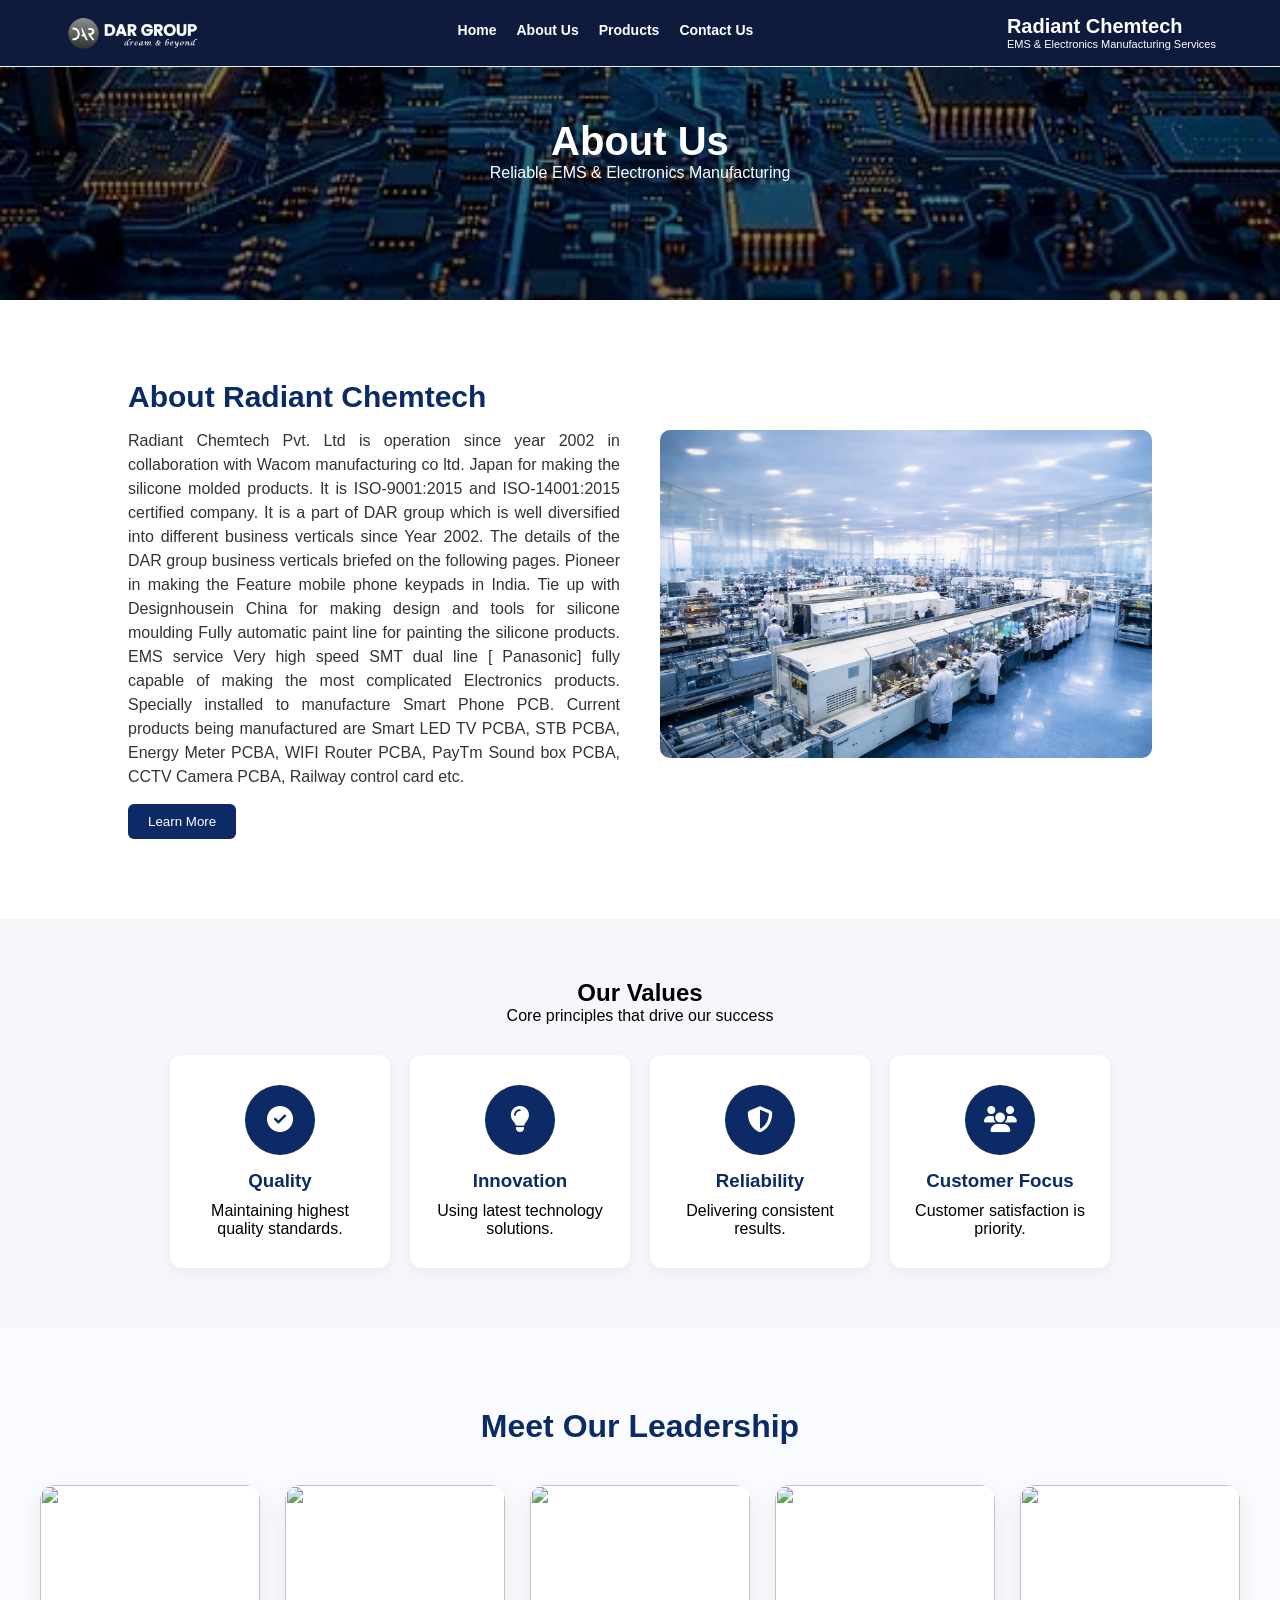
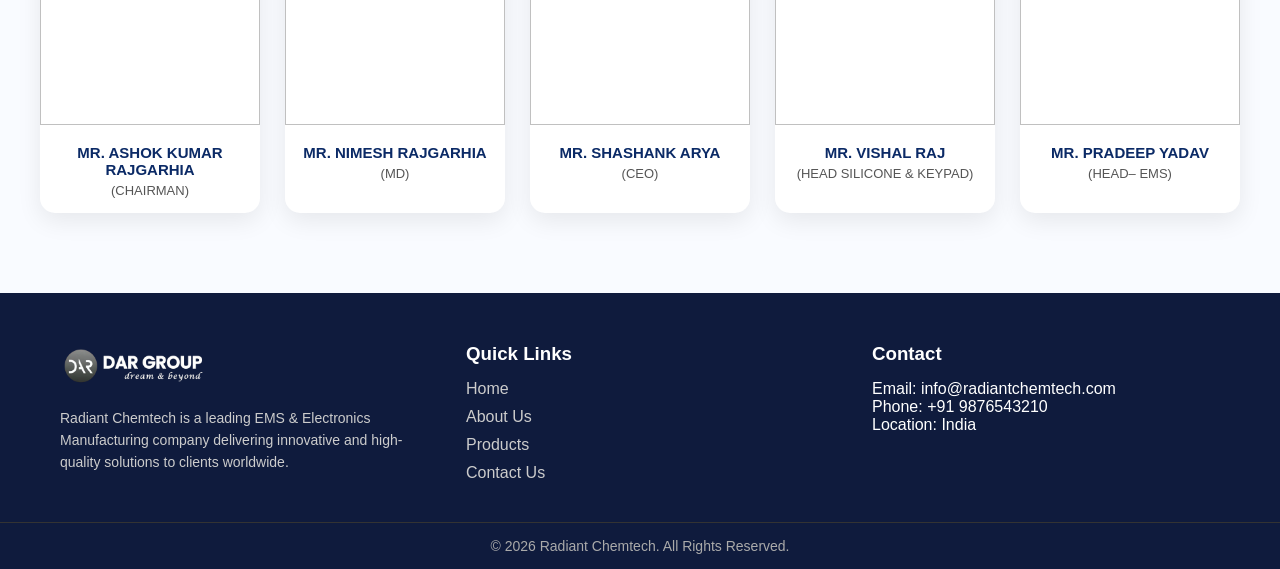
==== pages/about.html @ b99526e4 "five commit" ====
<!DOCTYPE html>
<html lang="en">
<head>
<meta charset="UTF-8">
<meta name="viewport" content="width=device-width, initial-scale=1.0">

<title>About Us | Radiant Chemtech</title>

<link rel="stylesheet" href="/css/style.css">
<link rel="stylesheet" href="https://cdnjs.cloudflare.com/ajax/libs/font-awesome/6.5.0/css/all.min.css">
</head>

<body>


  <header class="rc-header">
  <div class="rc-container">

    <!-- LOGO -->
    <div class="rc-header-logo">
      <img src="/images/logo.webp" alt="">
    </div>

    <!-- HAMBURGER -->
    <div class="rc-menu-toggle" id="menu-toggle">
      ☰
    </div>

    <!-- NAV -->
    <nav class="rc-header-nav" id="nav-menu">
      <a href="/index.html">Home</a>
      <a href="/pages/about.html">About Us</a>
      <a href="/pages/product.html">Products</a>
      <a href="/pages/contact.html">Contact Us</a>
    </nav>

    <!-- BRAND -->
    <div class="rc-header-brand">
      <h2>Radiant Chemtech</h2>
      <p>EMS & Electronics Manufacturing Services</p>
    </div>

  </div>
</header>



<!-- ===== HERO ===== -->
<section class="ra-hero">
  <img src="/images/about-hero.webp" class="ra-bg" alt="">
  <div class="ra-overlay"></div>

  <div class="ra-hero-content">
    <h1>About Us</h1>
    <p>Reliable EMS & Electronics Manufacturing</p>
  </div>
</section>

<!-- ===== ABOUT ===== -->
<section class="ra-about">
  <div class="ra-container">

    <div class="ra-left">
      <h2>About Radiant Chemtech</h2>
      <p>
        Radiant Chemtech Pvt. Ltd is operation since year 2002 in collaboration with Wacom manufacturing co ltd. 
Japan for making the silicone molded products. It is ISO-9001:2015 and ISO-14001:2015 certified company. 
It is a part of DAR group which is well diversified into different business verticals since Year 2002. The details of 
the DAR group business verticals briefed on the following pages. 
Pioneer in making the Feature mobile phone keypads in India. 
Tie up  with  Designhousein China for making design and tools for silicone moulding 
Fully automatic paint line for painting the silicone products. 
EMS service Very high speed SMT dual line [ Panasonic] fully capable of making the most complicated Electronics 
products. 
Specially installed to manufacture Smart Phone PCB. 
Current products being manufactured are Smart LED TV PCBA, STB PCBA, Energy Meter PCBA, WIFI Router 
PCBA, PayTm Sound box PCBA, CCTV Camera PCBA, Railway control card etc.
      </p>
      <button>Learn More</button>
    </div>

    <div class="ra-right">
      <img src="/images/about-abt.webp" alt="">
    </div>

  </div>
</section>

<!-- ===== VALUES ===== -->
<section class="ra-values">
  <h2>Our Values</h2>
  <p>Core principles that drive our success</p>

  <div class="ra-values-grid">

    <div class="ra-value-card">
      <div class="ra-icon"><i class="fas fa-check-circle"></i></div>
      <h3>Quality</h3>
      <p>Maintaining highest quality standards.</p>
    </div>

    <div class="ra-value-card">
      <div class="ra-icon"><i class="fas fa-lightbulb"></i></div>
      <h3>Innovation</h3>
      <p>Using latest technology solutions.</p>
    </div>

    <div class="ra-value-card">
      <div class="ra-icon"><i class="fas fa-shield-alt"></i></div>
      <h3>Reliability</h3>
      <p>Delivering consistent results.</p>
    </div>

    <div class="ra-value-card">
      <div class="ra-icon"><i class="fas fa-users"></i></div>
      <h3>Customer Focus</h3>
      <p>Customer satisfaction is priority.</p>
    </div>

  </div>
</section>

<!-- ===== TEAM ===== -->
<section class="ra-team">
  <h2>Meet Our Leadership</h2>

  <div class="ra-team-grid">

    <div class="ra-team-card">
      <img src="images/team1.webp">
      <h3>MR. ASHOK KUMAR RAJGARHIA</h3>
      <p>(CHAIRMAN)</p>
    </div>

    <div class="ra-team-card">
      <img src="images/team2.webp">
      <h3>MR. NIMESH RAJGARHIA</h3>
      <p>(MD)</p>
    </div>

    <div class="ra-team-card">
      <img src="images/team3.webp">
      <h3>MR. SHASHANK ARYA</h3>
      <p>(CEO)</p>
    </div>
    
    <div class="ra-team-card">
      <img src="images/team3.webp">
      <h3>MR. VISHAL RAJ</h3>
      <p>(HEAD SILICONE & KEYPAD)</p>
    </div>

    <div class="ra-team-card">
      <img src="images/team3.webp">
      <h3>MR. PRADEEP YADAV</h3>
      <p>(HEAD– EMS)</p>
    </div>

  </div>
</section>


<footer class="footer">
  <div class="footer-container">
    
    <!-- Left Section -->
    <div class="footer-col">
      <img src="/images/logo.webp" alt="Logo" class="footer-logo">
      <p class="footer-about">
        Radiant Chemtech is a leading EMS & Electronics Manufacturing 
        company delivering innovative and high-quality solutions 
        to clients worldwide.
      </p>
    </div>

    <!-- Middle Section -->
    <div class="footer-col">
      <h3>Quick Links</h3>
     <ul>
        <li><a href="/index.html">Home</a></li>
        <li><a href="/pages/about.html">About Us</a></li>
        <li><a href="/pages/product.html">Products</a></li>
        <li><a href="/pages/contact.html">Contact Us</a></li>
      </ul>
    </div>

    <!-- Right Section -->
    <div class="footer-col">
      <h3>Contact</h3>
      <p>Email: info@radiantchemtech.com</p>
      <p>Phone: +91 9876543210</p>
      <p>Location: India</p>
    </div>

  </div>

  <!-- Bottom Bar -->
  <div class="footer-bottom">
    <p>© 2026 Radiant Chemtech. All Rights Reserved.</p>
  </div>
</footer>


<script src="/js/script.js" defer></script>


</body>
</html>
---- css/style.css ----
*{margin:0;padding:0;box-sizing:border-box;font-family:Arial}



/* CONTAINER */
.rc-container{
  width:90%;
  margin:auto;
  display:flex;
  align-items:center;
  justify-content:space-between;
  position:relative; /* important */
}

/* HEADER */
.rc-header{
  background:#0f1b3d;
  padding:12px 0;
  border-bottom:1px solid #eee;
  position:fixed;
  top:0;
  left:0;
  width:100%;
  z-index:999;
}

/* LOGO */
.rc-header-logo{
  display:flex;
  align-items:center;
  gap:10px;
}

.rc-header-logo img{
  width:140px;
}

/* NAV */
.rc-header-nav{
  display:flex;
  align-items:center;
}

.rc-header-nav a{
  margin:0 10px;
  text-decoration:none;
  color:white;
  font-weight:600;
  font-size:14px;
  position:relative;
  padding-bottom:5px;
}

/* underline effect */
.rc-header-nav a::after{
  content:"";
  position:absolute;
  left:0;
  bottom:0;
  width:0%;
  height:2px;
  background:#fff;
  transition:0.4s ease;
}

.rc-header-nav a:hover::after{
  width:100%;
}

/* BRAND */
.rc-header-brand h2{
  color:white;
  font-size:20px;
}

.rc-header-brand p{
  font-size:11px;
  color:white;
}


/* HAMBURGER DEFAULT (DESKTOP HIDE) */
.rc-menu-toggle{
  display:none;
  font-size:26px;
  color:#fff;
  cursor:pointer;
}









/* HERO */
.rc-hero{
  height:420px;
  position:relative;
  overflow:hidden;
}

/* BG IMAGE */
.rc-hero-bg{
  position:absolute;
  width:100%;
  height:100%;
  object-fit:cover;
  top:0;
  left:0;
  z-index:1;
}

/* OVERLAY */
.rc-hero-overlay{
  position:relative;
  z-index:2;
  height:100%;
  display:flex;
  align-items:center;
  justify-content:space-between;
  padding:40px;
  color:#fff;
}

/* LEFT */
.rc-hero-left{max-width:50%}



.rc-hero-companies span{
  display:inline-block;
  background:#fff;
  color:#000;
  padding:8px 14px;
  margin:5px;
  border-radius:4px;
  font-size:13px;
}

/* RIGHT */
.rc-hero-right{
  position:relative;
}




















/* ===== DAR GROUP SECTION (PREMIUM) ===== */
.rc-dargroup{
  padding:90px 0;
  background:linear-gradient(135deg,#eef2f7,#ffffff);
}

/* WRAP */
.rc-dargroup-wrap{
  width:90%;
  margin:auto;
  text-align:center;
}

/* TITLE */
.rc-dargroup-title{
  font-size:34px;
  color:#0b2a66;
  margin-bottom:50px;
  font-weight:700;
}

/* CARDS ROW */
.rc-dargroup-cards{
  display:flex;
  justify-content:center;
  align-items:center;
  gap:25px;
  flex-wrap:nowrap;
}

/* CARD */
.rc-dargroup-card{
  width:220px;
  height:150px;

  display:flex;
  flex-direction:column;
  align-items:center;
  justify-content:center;

  background:#fff;
  border-radius:18px;
  box-shadow:0 10px 30px rgba(0,0,0,0.08);

  padding:18px;
  text-align:center;

  transition:all 0.4s ease;
  cursor:pointer;
  position:relative;
  overflow:hidden;
}

/* GLOW BORDER */
.rc-dargroup-card::before{
  content:"";
  position:absolute;
  inset:0;
  border-radius:18px;
  padding:2px;
  background:linear-gradient(45deg,#0b2a66,#4facfe);
  -webkit-mask:linear-gradient(#fff 0 0) content-box, linear-gradient(#fff 0 0);
  -webkit-mask-composite:xor;
  mask-composite:exclude;
  opacity:0;
  transition:0.4s;
}

/* TITLE */
.rc-dargroup-card h3{
  font-size:16px;
  margin-bottom:8px;
  color:#0b2a66;
  transition:0.3s;
}

/* TEXT (hidden) */
.rc-dargroup-card p{
  font-size:13px;
  opacity:0;
  max-height:0;
  overflow:hidden;
  transition:all 0.3s ease;
  color:#fff;
}

/* HOVER */
.rc-dargroup-card:hover{
  transform:translateY(-12px) scale(1.04);
  box-shadow:0 20px 45px rgba(0,0,0,0.2);
  background:#0b2a66;
  color:#fff;
}

/* SHOW TEXT */
.rc-dargroup-card:hover p{
  opacity:1;
  max-height:100px;
}

/* TITLE MOVE */
.rc-dargroup-card:hover h3{
  transform:translateY(-5px);
  color:#fff;
}

/* BORDER ACTIVE */
.rc-dargroup-card:hover::before{
  opacity:1;
}

/* ENTRY ANIMATION */
.rc-dargroup-card{
  opacity:0;
  transform:translateY(40px);
  animation:fadeUp 0.8s ease forwards;
}

/* STAGGER */
.rc-dargroup-card:nth-child(1){animation-delay:0.1s;}
.rc-dargroup-card:nth-child(2){animation-delay:0.2s;}
.rc-dargroup-card:nth-child(3){animation-delay:0.3s;}
.rc-dargroup-card:nth-child(4){animation-delay:0.4s;}
.rc-dargroup-card:nth-child(5){animation-delay:0.5s;}

/* KEYFRAME */
@keyframes fadeUp{
  to{
    opacity:1;
    transform:translateY(0);
  }
}














/* ===== ABOUT SECTION ===== */
.rc-about{
  padding:80px 0;
  background:#ffffff;
}

/* WRAP */
.rc-about-wrap{
  width:90%;
  margin:auto;
  display:flex;
  align-items:center;
  justify-content:space-between;
  gap:40px;
}

/* LEFT */
.rc-about-left{
  width:50%;
}

.rc-about-left h2{
  font-size:32px;
  color:#0b2a66;
  margin-bottom:20px;
}

.rc-about-left p{
  font-size:15px;
  color:#555;
  margin-bottom:12px;
  line-height:1.6;
}

/* RIGHT */
.rc-about-right{
  width:50%;
}

.rc-about-right img{
  width:100%;
  border-radius:12px;
  height: 350px;
  box-shadow:0 10px 25px rgba(0,0,0,0.15);
}





/* ===== FACILITY SECTION ===== */
.rc-facility{
  padding:90px 0;
  background:#f9fbff;
}

/* WRAP */
.rc-facility-wrap{
  width:90%;
  margin:auto;
  display:flex;
  align-items:center;
  justify-content:space-between;
  gap:50px;
}

/* LEFT */
.rc-facility-left{
  width:50%;
  animation:rcFadeLeft 1s ease;
}

.rc-facility-left h2{
  font-size:34px;
  color:#0b2a66;
  margin-bottom:20px;
}

.rc-facility-left p{
  font-size:15px;
  color:#555;
  margin-bottom:15px;
  line-height:1.6;
}

/* BUTTON */
.rc-facility-btn{
  padding:12px 25px;
  border:none;
  background:#0b2a66;
  color:#fff;
  border-radius:6px;
  cursor:pointer;
  transition:0.3s;
}

.rc-facility-btn:hover{
  background:#061a40;
  transform:translateY(-2px);
}

/* RIGHT IMAGE */
.rc-facility-right{
  width:50%;
  overflow:hidden;
  border-radius:14px;
}

.rc-facility-right img{
  width:100%;
  display:block;
  border-radius:14px;
  transition:0.5s ease;
}

/* IMAGE HOVER ZOOM */
.rc-facility-right:hover img{
  transform:scale(1.08);
}

/* ANIMATIONS */
@keyframes rcFadeLeft{
  from{
    opacity:0;
    transform:translateX(-50px);
  }
  to{
    opacity:1;
    transform:translateX(0);
  }
}


















/* ===== EMS SECTION ===== */
/* ===== EMS SECTION PREMIUM ===== */
.rc-ems{
  padding:100px 0;
  background:linear-gradient(135deg, #0b2a66, #4facfe); /* 🔥 gradient bg */
  position:relative;
  overflow:hidden;
}

/* WRAP */
.rc-ems-wrap{
  width:85%;
  margin:auto;
  text-align:center;
}

/* TITLE */
.rc-ems-title-box h2{
  font-size:36px;
  color:#fff;
  margin-bottom:50px;
  font-weight:700;
  letter-spacing:1px;
}

/* GRID */
.rc-ems-grid{
  display:grid;
  grid-template-columns:repeat(3,1fr);
  gap:25px;
}

/* CARD */
.rc-ems-card{
  background:rgba(255,255,255,0.12);  /* glass effect */
  backdrop-filter:blur(10px);
  padding:25px;
  border-radius:15px;
  color:#fff;
  font-size:15px;
  line-height:1.6;
  box-shadow:0 8px 25px rgba(0,0,0,0.15);

  transition:all 0.4s ease;
  cursor:pointer;
  position:relative;
  overflow:hidden;
}

/* BORDER GLOW */
.rc-ems-card::before{
  content:"";
  position:absolute;
  inset:0;
  border-radius:15px;
  padding:2px;
  background:linear-gradient(45deg,#fff,#4facfe);
  -webkit-mask:linear-gradient(#fff 0 0) content-box, linear-gradient(#fff 0 0);
  -webkit-mask-composite:xor;
  mask-composite:exclude;
  opacity:0;
  transition:0.4s;
}

/* HOVER EFFECT */
.rc-ems-card:hover{
  transform:translateY(-10px) scale(1.03);
  background:rgba(255,255,255,0.2);
}

.rc-ems-card:hover::before{
  opacity:1;
}

/* TEXT */
.rc-ems-card p{
  margin:0;
}

/* ANIMATION (fade up) */
.rc-ems-card{
  opacity:0;
  transform:translateY(40px);
  animation:fadeUp 0.8s ease forwards;
}

/* STAGGER EFFECT */
.rc-ems-card:nth-child(1){animation-delay:0.1s;}
.rc-ems-card:nth-child(2){animation-delay:0.2s;}
.rc-ems-card:nth-child(3){animation-delay:0.3s;}
.rc-ems-card:nth-child(4){animation-delay:0.4s;}
.rc-ems-card:nth-child(5){animation-delay:0.5s;}
.rc-ems-card:nth-child(6){animation-delay:0.6s;}

/* KEYFRAME */
@keyframes fadeUp{
  to{
    opacity:1;
    transform:translateY(0);
  }
}



















/* ===== TEST GALLERY ===== */
.rc-test-gallery{
  padding:100px 0;
  background:#f5f7fb; /* 👈 simple professional bg */
}

/* WRAP */
.rc-test-gallery-wrap{
  width:85%;
  margin:auto;
  text-align:center;
}

/* TITLE */
.rc-test-gallery-title{
  font-size:34px;
  color:#0b2a66;
  margin-bottom:50px;
  font-weight:700;
}

/* GRID */
.rc-test-gallery-grid{
  display:grid;
  grid-template-columns:repeat(4,1fr);
  gap:25px;
}

/* CARD */
.rc-test-card{
  background:#fff;
  border-radius:12px;
  overflow:hidden;
  box-shadow:0 8px 25px rgba(0,0,0,0.08);
  transition:all 0.4s ease;
  cursor:pointer;
  position:relative;
}

/* IMAGE */
.rc-test-card img{
  width:100%;
  height:220px;
  object-fit:cover;
  transition:0.4s;
}

/* INFO BOX */
.rc-test-info{
  padding:15px;
  background:#fff;
  text-align:center;
}

/* TEXT */
.rc-test-info h3{
  font-size:16px;
  color:#0b2a66;
  margin:0;
}

/* HOVER EFFECT */
.rc-test-card:hover{
  transform:translateY(-10px);
  box-shadow:0 18px 40px rgba(0,0,0,0.15);
}

/* IMAGE ZOOM */
.rc-test-card:hover img{
  transform:scale(1.08);
}

/* ENTRY ANIMATION */
.rc-test-card{
  opacity:0;
  transform:translateY(40px);
  animation:fadeUp 0.7s ease forwards;
}

/* STAGGER */
.rc-test-card:nth-child(1){animation-delay:0.1s;}
.rc-test-card:nth-child(2){animation-delay:0.2s;}
.rc-test-card:nth-child(3){animation-delay:0.3s;}
.rc-test-card:nth-child(4){animation-delay:0.4s;}

/* KEYFRAME */
@keyframes fadeUp{
  to{
    opacity:1;
    transform:translateY(0);
  }
}





















/* ===============================contact page ============================== */
.rc-contact-page{
  position:relative;
  padding:70px 0;   /* 🔻 kam kiya */
  overflow:hidden;
}

/* BG IMAGE */
.rc-bg-img{
  position:absolute;
  top:0;
  left:0;
  width:100%;
  height:100%;
  object-fit:cover;
  z-index:-2;
}

/* ===== CONTAINER ===== */
.rc-contact-container{
  width:75%;              /* 🔥 main fix */
  margin:auto;
}

/* ===== HEADING ===== */
.rc-contact-heading{
  text-align:center;
  font-size:30px;         /* 🔻 chhota */
  margin-bottom:35px;
  color:#0b2a66;
  font-weight:600;
}

/* ===== FLEX ===== */
.rc-contact-flex{
  display:flex;
  gap:25px;               /* 🔻 gap kam */
  align-items:flex-start;
}

/* ===== FORM ===== */
.rc-contact-form{
  width:45%;
  background:#fff;
  padding:22px;           /* 🔻 kam */
  border-radius:10px;
  box-shadow:0 8px 20px rgba(0,0,0,0.08);
}

.rc-contact-form input,
.rc-contact-form textarea{
  width:100%;
  padding:10px;           /* 🔻 kam */
  margin-bottom:12px;
  border:none;
  background:#f1f3f7;
  border-radius:6px;
  font-size:14px;
  outline:none;
}

/* TEXTAREA FIX */
.rc-contact-form textarea{
  height:90px;
  resize:none;
}

/* BUTTON */
.rc-contact-form button{
  width:100%;
  padding:12px;
  background:#0b2a66;
  color:#fff;
  border:none;
  border-radius:6px;
  cursor:pointer;
  transition:0.3s;
}

.rc-contact-form button:hover{
  background:#091f4a;
}

/* ===== RIGHT SIDE ===== */
.rc-contact-info{
  width:55%;
}

/* BOX */
.rc-box{
  background:#fff;
  padding:15px;           /* 🔻 compact */
  border-radius:8px;
  margin-bottom:15px;
  box-shadow:0 6px 15px rgba(0,0,0,0.06);
}

.rc-box h4{
  font-size:15px;
  margin-bottom:4px;
}

.rc-box p{
  font-size:14px;
}

/* HIGHLIGHT */
.rc-box.highlight{
  background:#0b2a66;
  color:#fff;
}

/* ===== MAP ===== */
.rc-map iframe{
  width:100%;
  height:220px;           /* 🔻 chhota */
  border-radius:8px;
}


.rc-contact-flex{
  display:flex;
  gap:25px;
  align-items:stretch;   /* 🔥 IMPORTANT */
}

/* Dono equal height */
.rc-contact-form,
.rc-contact-info{
  display:flex;
  flex-direction:column;
}

/* Right side full stretch */
.rc-contact-info{
  justify-content:space-between;
}

/* Map ko neeche fix karne ke liye */
.rc-map{
  margin-top:auto;
}






/* =================================footer section  ============================= */

.footer {
  background-color: #0f1b3d;
  color: #fff;
  padding-top: 50px;
  font-family: Arial, sans-serif;
}

.footer-container {
  display: flex;
  justify-content: space-between;
  flex-wrap: wrap;
  padding: 0 60px;
}

.footer-col {
  width: 30%;
  min-width: 250px;
  margin-bottom: 30px;
}

.footer-logo {
  width: 150px;
  margin-bottom: 15px;
}

.footer-about {
  font-size: 14px;
  line-height: 1.6;
  color: #ccc;
}

.footer-col h3 {
  margin-bottom: 15px;
}

.footer-col ul {
  list-style: none;
  padding: 0;
}

.footer-col ul li {
  margin-bottom: 10px;
}

.footer-col ul li a {
  text-decoration: none;
  color: #ccc;
  transition: 0.3s;
}

.footer-col ul li a:hover {
  color: #fff;
}

.footer-bottom {
  text-align: center;
  border-top: 1px solid #333;
  padding: 15px;
  font-size: 14px;
  color: #aaa;
}


























/* PAGE */
.rp-page{
  position:relative;
  padding:100px 0;
  overflow:hidden;
}

/* BG IMAGE */
.rp-bg{
  position:absolute;
  width:100%;
  height:100%;
  object-fit:cover;
  top:0;
  left:0;
  z-index:-2;
}

/* OVERLAY */
.rp-overlay{
  position:absolute;
  width:100%;
  height:100%;
  z-index:-1;
}

/* CONTAINER */
.rp-container{
  width:80%;
  margin:auto;
  text-align:center;
}

/* HEADING */
.rp-heading{
  font-size:34px;
  color:#0b2a66;
  margin-bottom:10px;
}

.rp-sub{
  color:#555;
  margin-bottom:40px;
}

/* GRID (3 CARDS FIX) */
.rp-grid{
  display:flex;
  justify-content:space-between;
  gap:25px;
}

/* CARD */
.rp-card{
  width:32%;
  background:#fff;
  padding:18px;
  border-radius:14px;
  box-shadow:0 10px 25px rgba(0,0,0,0.08);
  transition:0.3s;
}

.rp-card:hover{
  transform:translateY(-10px);
}

/* IMAGE */
.rp-card img{
  width:100%;
  height:180px;
  object-fit:cover;
  border-radius:10px;
}

/* TEXT */
.rp-card h3{
  margin:12px 0 6px;
  color:#0b2a66;
  font-size:18px;
}

.rp-card p{
  font-size:14px;
  color:#666;
  margin-bottom:15px;
}

/* BUTTON */
.rp-card button{
  background:#0b2a66;
  color:#fff;
  border:none;
  padding:10px 18px;
  border-radius:6px;
  cursor:pointer;
}

.rp-card button:hover{
  background:#091f4a;
}



















/* HERO */
.ra-hero{
  position:relative;
  height:300px;
}

.ra-bg{
  width:100%;
  height:100%;
  object-fit:cover;
  position:absolute;
}

.ra-overlay{
  position:absolute;
  width:100%;
  height:100%;
  background:rgba(0,0,0,0.5);
}

.ra-hero-content{
  position:relative;
  color:#fff;
  text-align:center;
  top:50%;
  transform:translateY(-50%);
}

.ra-hero-content h1{
  font-size:40px;
}

/* ABOUT */
.ra-about{
  padding:80px 0;
}

.ra-container{
  width:80%;
  margin:auto;
  display:flex;
  gap:40px;
}

.ra-left{
  width:50%;
}

.ra-left p{
  font-size:16px;
  line-height:1.5;   /* 👈 main fix */
  color:#333;
  margin-bottom:15px;
  text-align:justify; /* optional (clean alignment) */
}

/* Heading spacing */
.ra-left h2{
  color:#0b2a66;
  margin-bottom:15px;
  font-size:30px;
}

.ra-left ul{
  margin:20px 0;
}

.ra-left button{
  background:#0b2a66;
  color:#fff;
  padding:10px 20px;
  border:none;
  border-radius:6px;
}

.ra-right{
  width:50%;
}

.ra-right img{
  width:100%;
  border-radius:10px;
  margin-top: 50px;
}

/* VALUES */
.ra-values{
  text-align:center;
  padding:60px 0;
  background:#f5f7fb;
}

.ra-values-grid{
  display:flex;
  justify-content:center;
  gap:20px;
  margin-top:30px;
  flex-wrap:wrap;
}

.ra-value-card{
  background:#fff;
  padding:30px 20px;
  width:220px;
  border-radius:12px;
  box-shadow:0 5px 15px rgba(0,0,0,0.05);
  transition:0.3s;
}

.ra-value-card:hover{
  transform:translateY(-5px);
}

/* ICON STYLE */
.ra-icon{
  width:70px;
  height:70px;
  background:#0b2a66;
  color:#fff;
  display:flex;
  align-items:center;
  justify-content:center;
  border-radius:50%;
  margin:0 auto 15px auto;
  font-size:26px;
}

.ra-value-card h3{
  margin-bottom:10px;
  color:#0b2a66;
}

/* TEAM */
.ra-team{
  text-align:center;
  padding:80px 0;
  background:#f9fbff;
}

.ra-team h2{
  font-size:32px;
  color:#0b2a66;
  margin-bottom:10px;
}

/* GRID - 1 line 5 cards */
.ra-team-grid{
  display:flex;
  justify-content:center;
  gap:25px;
  margin-top:40px;
  flex-wrap:nowrap; /* force 1 line */
}

/* CARD */
.ra-team-card{
  width:220px;
  background:#fff;
  border-radius:15px;
  overflow:hidden;
  box-shadow:0 8px 25px rgba(0,0,0,0.08);
  transition:all 0.4s ease;
  position:relative;
}

/* IMAGE */
.ra-team-card img{
  width:100%;
  height:240px;
  object-fit:cover;
  transition:0.4s;
}

/* TEXT */
.ra-team-card h3{
  font-size:15px;
  margin:15px 10px 5px;
  color:#0b2a66;
}

.ra-team-card p{
  font-size:13px;
  color:#555;
  margin-bottom:15px;
}

/* HOVER EFFECT */
.ra-team-card:hover{
  transform:translateY(-10px) scale(1.03);
  box-shadow:0 15px 40px rgba(0,0,0,0.15);
}

/* IMAGE ZOOM */
.ra-team-card:hover img{
  transform:scale(1.1);
}

/* OPTIONAL GLOW BORDER EFFECT */
.ra-team-card::before{
  content:"";
  position:absolute;
  inset:0;
  border-radius:15px;
  padding:2px;
  background:linear-gradient(45deg,#0b2a66,#4facfe);
  -webkit-mask:linear-gradient(#fff 0 0) content-box, linear-gradient(#fff 0 0);
  -webkit-mask-composite:xor;
  mask-composite:exclude;
  opacity:0;
  transition:0.4s;
}

.ra-team-card:hover::before{
  opacity:1;
}


/* hidden state */
.animate{
  opacity:0;
  transform:translateY(40px);
  transition:all 0.6s ease;
}

/* show on scroll */
.animate.show{
  opacity:1;
  transform:translateY(0);
}























/* ============================= CLIENT SECTION ============================ */
.rc-clients{
  padding:100px 0;
  background:linear-gradient(135deg,#f5f7fb,#e6ecff);
}

/* WRAP */
.rc-clients-wrap{
  width:90%;
  margin:auto;
  text-align:center;
}

/* TITLE */
.rc-clients-title{
  font-size:34px;
  color:#0b2a66;
  margin-bottom:60px;
  font-weight:700;
  display:inline-block;
  padding:15px 40px;
  border:3px solid #0b2a66;
  border-radius:10px;
}

/* GRID */
.rc-clients-grid{
  display:grid;
  grid-template-columns:repeat(5,1fr);
  gap:25px;
}

/* CARD */
.rc-client-card{
  background:#fff;
  padding:25px 15px;
  border-radius:15px;
  box-shadow:0 8px 25px rgba(0,0,0,0.08);
  transition:all 0.4s ease;
  cursor:pointer;
  position:relative;
  overflow:hidden;
}

/* IMAGE */
.rc-client-card img{
  max-width:100%;
  height:50px;
  object-fit:contain;
  margin-bottom:15px;
  transition:0.4s;
}

/* TEXT */
.rc-client-card p{
  font-size:13px;
  color:#555;
}

/* HOVER EFFECT */
.rc-client-card:hover{
  transform:translateY(-10px) scale(1.05);
  box-shadow:0 20px 40px rgba(0,0,0,0.2);
}

/* IMAGE ZOOM */
.rc-client-card:hover img{
  transform:scale(1.1);
}

/* COLOR STRIP EFFECT */
.rc-client-card::before{
  content:"";
  position:absolute;
  bottom:0;
  left:0;
  width:100%;
  height:0%;
  background:linear-gradient(135deg,#0b2a66,#4facfe);
  transition:0.4s;
  z-index:0;
}

.rc-client-card:hover::before{
  height:100%;
  opacity:0.1;
}

/* ENTRY ANIMATION (scroll wale system ke liye) */
.rc-client-card.animate{
  opacity:0;
  transform:translateY(40px);
}

.rc-client-card.animate.show{
  opacity:1;
  transform:translateY(0);
  transition:0.6s ease;
}















/* ============================ mi final ============================ */
.rc-mi-final{
  padding:90px 0;
  background:linear-gradient(135deg,#f8fafc,#eef3ff);
}

/* CONTAINER */
.rc-mi-container{
  width:90%;
  margin:auto;
}

/* HEADING */
.rc-mi-heading{
  text-align:center;
  font-size:36px;
  color:#0b2a66;
  margin-bottom:50px;
  font-weight:700;
}

/* FLEX */
.rc-mi-flex{
  display:flex;
  gap:40px;
  align-items:center;
}

/* LEFT GRID */
.rc-mi-gallery{
  width:55%;
  display:grid;
  grid-template-columns:repeat(3,1fr);
  gap:15px;
}

/* IMAGE */
.rc-mi-gallery img{
  width:100%;
  height:140px;
  object-fit:cover;
  border-radius:12px;
  transition:0.4s ease;
  box-shadow:0 8px 20px rgba(0,0,0,0.08);
}

/* IMAGE HOVER */
.rc-mi-gallery img:hover{
  transform:scale(1.08);
  box-shadow:0 15px 35px rgba(0,0,0,0.2);
}

/* RIGHT TEXT */
.rc-mi-text{
  width:45%;
  background:#fff;
  padding:30px;
  border-radius:15px;
  box-shadow:0 10px 30px rgba(0,0,0,0.1);
}

/* HEADING */
.rc-mi-text h3{
  margin-bottom:15px;
  color:#0b2a66;
  font-size:22px;
}

/* LIST */
.rc-mi-text ul{
  padding-left:20px;
}

.rc-mi-text li{
  margin-bottom:12px;
  line-height:1.6;
  color:#333;
  position:relative;
}

/* BULLET STYLE */
.rc-mi-text li::marker{
  color:#0b2a66;
}














.rc-why{
  padding:100px 0;
  background:#f8f9fc;
}

.rc-why-container{
  width:90%;
  margin:auto;
  display:flex;
  align-items:center;
  justify-content:space-between;
  gap:40px;
}

/* LEFT */
.rc-why-left{
  width:45%;
}

.rc-title{
  font-size:36px;
  color:#0b2a66;
  margin-bottom:20px;
  font-weight:700;
}

.rc-text-list{
  margin-top:15px;
  padding-left:20px;
}

.rc-text-list li{
  font-size:16px;
  color:#333;
  line-height:1.8;        /* spacing */
  margin-bottom:12px;     /* gap between lines */
  position:relative;
}

/* optional nice bullet */
.rc-text-list li::marker{
  color:#0b2a66;
}

/* RIGHT SIDE GRID */
.rc-why-right{
  width:50%;
  display:grid;
  grid-template-columns:repeat(2, 1fr);
  gap:20px;
}

/* IMAGE BOX */
.img-box{
  height:240px;
  border-radius:16px;
  overflow:hidden;
  box-shadow:0 10px 30px rgba(0,0,0,0.15);
  transition:all 0.3s ease;
}

/* IMAGE */
.img-box img{
  width:100%;
  height:100%;
  object-fit:cover;
}

/* HOVER */
.img-box:hover{
  transform:translateY(-8px) scale(1.03);
}

/* CARD STYLE */
.rc-card{
  position:absolute;
  width:260px;      /* thodi width kam */
  height:300px;     /* height badhi */
  border-radius:20px;
  overflow:hidden;
  box-shadow:0 20px 50px rgba(0,0,0,0.15);
  cursor:pointer;
  transition:all 0.5s ease;
}

/* IMAGE */
.rc-card img{
  width:100%;
  height:100%;
  object-fit:cover;
}






















/* ===================== TABLET ===================== */
@media(max-width:992px){

  /* FLEX SECTIONS STACK */
  .rc-container,
  .rc-about-wrap,
  .rc-facility-wrap,
  .rc-why-container,
  .rc-mi-flex,
  .rc-contact-flex,
  .ra-container{
    flex-direction:column;
  }

  /* WIDTH FULL */
  .rc-about-left,
  .rc-about-right,
  .rc-facility-left,
  .rc-facility-right,
  .rc-why-left,
  .rc-why-right,
  .rc-mi-gallery,
  .rc-mi-text,
  .rc-contact-form,
  .rc-contact-info,
  .ra-left,
  .ra-right{
    width:100%;
  }

  /* HERO */
  .rc-hero-overlay{
    flex-direction:column;
    text-align:center;
    gap:20px;
  }

  .rc-hero-left{
    max-width:100%;
  }

  /* GRID ADJUST */
  .rc-ems-grid{
    grid-template-columns:repeat(2,1fr);
  }

  .rc-test-gallery-grid{
    grid-template-columns:repeat(2,1fr);
  }

  .rc-clients-grid{
    grid-template-columns:repeat(3,1fr);
  }

  .rp-grid{
    flex-direction:column;
  }

  .rp-card{
    width:100%;
  }

  .ra-team-grid{
    flex-wrap:wrap;
  }

}


/* ===================== MOBILE ===================== */
@media(max-width:576px){

  /* TEXT SIZE */
  h1{font-size:24px;}
  h2{font-size:22px;}

  /* HERO */
  .rc-hero{
    height:auto;
  }

  .rc-hero-overlay{
    padding:20px;
  }

  /* ALL GRID SINGLE */
  .rc-ems-grid{
    grid-template-columns:1fr;
  }

  .rc-test-gallery-grid{
    grid-template-columns:1fr;
  }

  .rc-clients-grid{
    grid-template-columns:repeat(2,1fr);
  }

  /* WHY SECTION */
  .rc-why-right{
    grid-template-columns:1fr;
  }

  /* DAR GROUP */
  .rc-dargroup-cards{
    flex-wrap:wrap;
  }

  /* CONTACT */
  .rc-contact-container{
    width:90%;
  }

  .rc-contact-flex{
    flex-direction:column;
  }

  .rc-contact-form,
  .rc-contact-info{
    width:100%;
  }

  /* FOOTER */
  .footer-container{
    flex-direction:column;
    padding:20px;
  }

  .footer-col{
    width:100%;
  }

  /* TEAM */
  .ra-team-grid{
    flex-direction:column;
    align-items:center;
  }

}






@media(max-width:768px){

  /* container ko row me hi rakho */
  .rc-container{
    flex-direction:row;
    align-items:center;
    justify-content:space-between;
  }

  /* logo left */
  .rc-header-logo{
    flex:1;
  }

  /* hamburger right */
  .rc-menu-toggle{
    display:block;
    position:static; /* ❗ important (absolute hata diya) */
    font-size:26px;
    color:#fff;
    cursor:pointer;
  }

  /* nav niche rahe */
  .rc-header-nav{
    position:absolute;
    top:60px;
    left:0;
    width:100%;
    background:#0f1b3d;

    flex-direction:column;
    align-items:center;

    max-height:0;
    overflow:hidden;
    transition:0.4s;
  }

  .rc-header-nav.active{
    max-height:300px;
    padding:15px 0;
  }

  /* brand hide */
  .rc-header-brand{
    display:none;
  }

}
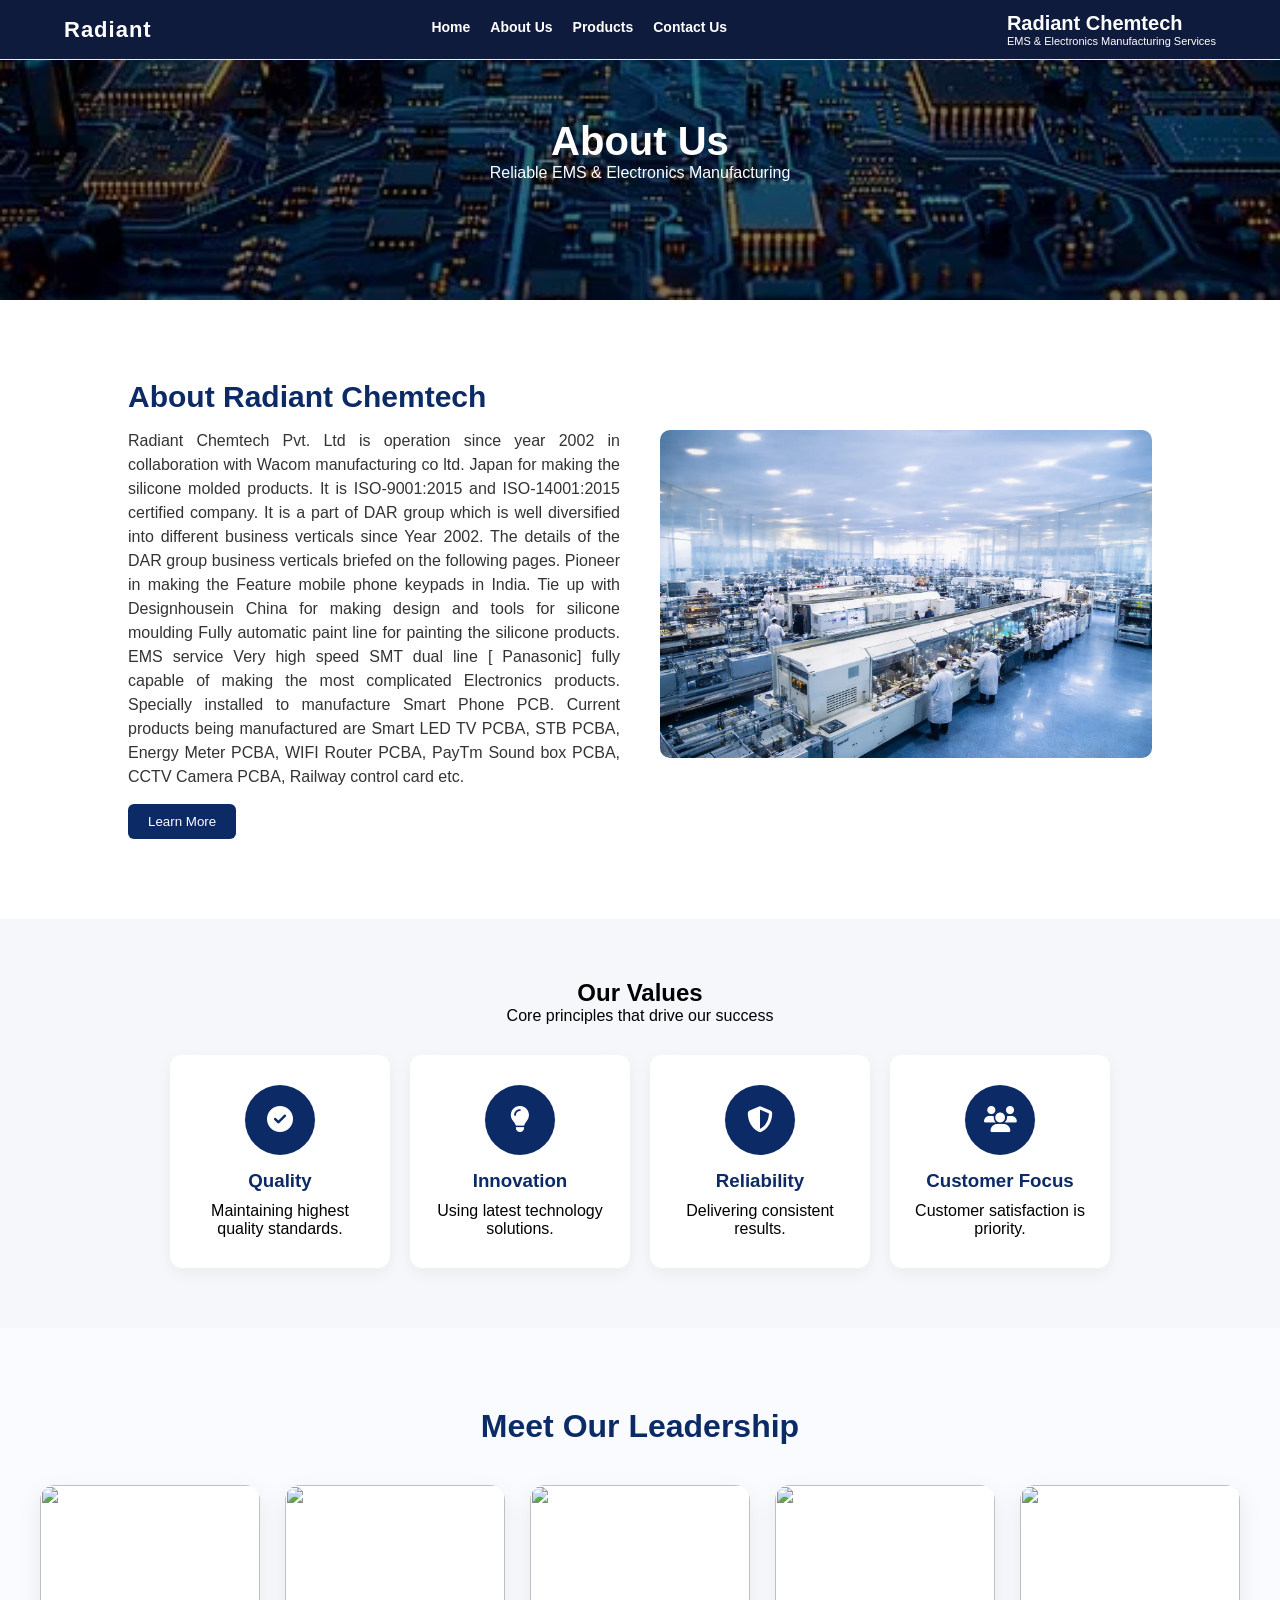
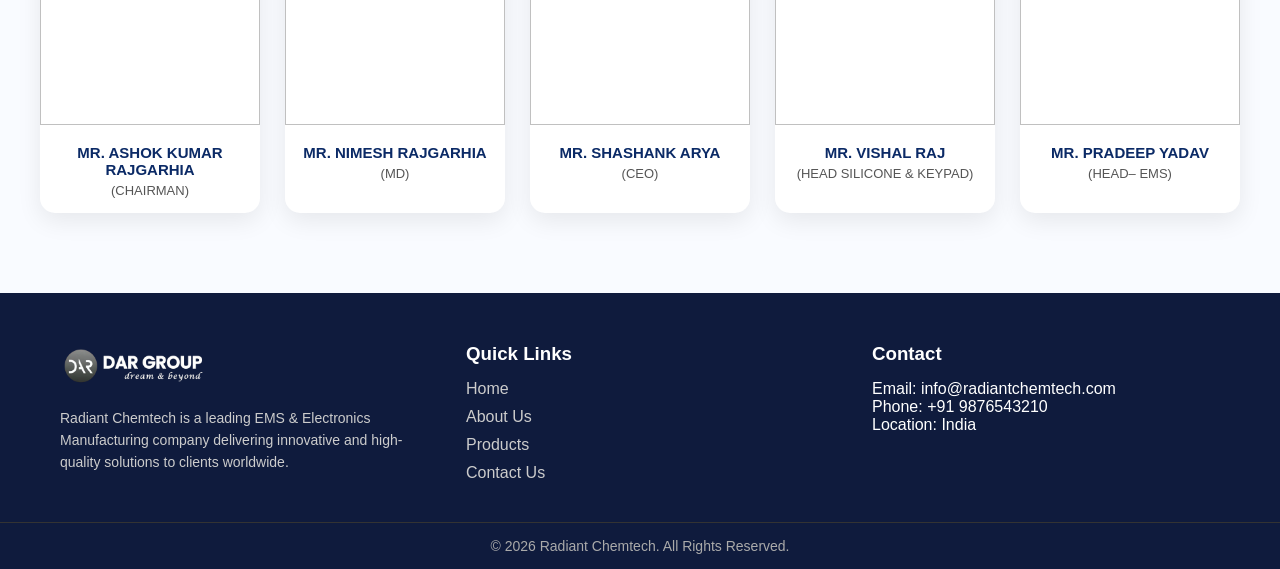
==== commit 5c7ac725: "updated logo to Radiant text" ====
--- a/pages/about.html
+++ b/pages/about.html
@@ -18,8 +18,8 @@
 
     <!-- LOGO -->
     <div class="rc-header-logo">
-      <img src="/images/logo.webp" alt="">
-    </div>
+  Radiant
+</div>
 
     <!-- HAMBURGER -->
     <div class="rc-menu-toggle" id="menu-toggle">
--- a/css/style.css
+++ b/css/style.css
@@ -24,15 +24,12 @@
   z-index:999;
 }
 
-/* LOGO */
+/* LOGO TEXT STYLE */
 .rc-header-logo{
-  display:flex;
-  align-items:center;
-  gap:10px;
-}
-
-.rc-header-logo img{
-  width:140px;
+  font-size:22px;
+  font-weight:700;
+  color:#fff;
+  letter-spacing:1px;
 }
 
 /* NAV */
@@ -331,18 +328,56 @@
   width:50%;
 }
 
-.rc-about-left h2{
-  font-size:32px;
+/* HEADING BOX */
+.rc-about-heading{
+  margin-bottom:25px;
+}
+
+/* TAG */
+.rc-tag{
+  display:inline-block;
+  font-size:13px;
   color:#0b2a66;
-  margin-bottom:20px;
-}
-
-.rc-about-left p{
+  background:#e6ecff;
+  padding:6px 14px;
+  border-radius:20px;
+  margin-bottom:10px;
+}
+
+/* MAIN TITLE */
+.rc-about-heading h2{
+  font-size:34px;
+  color:#0b2a66;
+  font-weight:700;
+  margin-bottom:10px;
+}
+
+/* LINE */
+.rc-line{
+  width:70px;
+  height:4px;
+  background:linear-gradient(90deg,#0b2a66,#4facfe);
+  margin:10px 0;
+  border-radius:5px;
+}
+
+/* SUBTEXT */
+.rc-sub{
   font-size:15px;
   color:#555;
-  margin-bottom:12px;
-  line-height:1.6;
-}
+  margin-bottom:15px;
+}
+
+/* PARAGRAPH */
+.rc-about-text{
+  font-size:15px;
+  color:#555;
+  line-height:1.8;
+}
+
+
+
+
 
 /* RIGHT */
 .rc-about-right{
@@ -1772,51 +1807,104 @@
 
 @media(max-width:768px){
 
-  /* container ko row me hi rakho */
+
+
+ /* HERO HEIGHT INCREASE */
+  .rc-hero{
+    height:300px;   /* 👈 pehle 420 tha → ab bada */
+  }
+
+  /* TEXT SIZE */
+  .rc-hero-overlay h1{
+    font-size:32px;
+    line-height:1.2;
+    margin-top: 50px;
+  }
+
+
+
+
+
+
+
+
+
+
+
+
+
+
+
+
+
+  /* container */
   .rc-container{
     flex-direction:row;
+    justify-content:space-between;
     align-items:center;
-    justify-content:space-between;
-  }
-
-  /* logo left */
-  .rc-header-logo{
-    flex:1;
-  }
-
-  /* hamburger right */
+  }
+
+  /* hamburger */
   .rc-menu-toggle{
     display:block;
-    position:static; /* ❗ important (absolute hata diya) */
     font-size:26px;
     color:#fff;
     cursor:pointer;
   }
 
-  /* nav niche rahe */
-  .rc-header-nav{
-    position:absolute;
-    top:60px;
-    left:0;
-    width:100%;
-    background:#0f1b3d;
-
-    flex-direction:column;
-    align-items:center;
-
-    max-height:0;
-    overflow:hidden;
-    transition:0.4s;
-  }
-
-  .rc-header-nav.active{
-    max-height:300px;
-    padding:15px 0;
-  }
-
   /* brand hide */
   .rc-header-brand{
     display:none;
   }
 
+  /* ===== MENU (LEFT SIDE SMALL BOX) ===== */
+  .rc-header-nav{
+    position:absolute;
+    top:60px;        /* 👈 navbar ke niche */
+    left:-100%;      /* hidden left side */
+    width:220px;     /* 👈 full screen nahi */
+    background:#0f1b3d;
+
+    display:flex;
+    flex-direction:column;
+    align-items:flex-start;
+
+    padding:15px 15px;
+    border-radius:8px;
+    box-shadow:0 10px 30px rgba(0,0,0,0.3);
+
+    transition:0.3s ease;
+    z-index:999;
+  }
+
+  /* open */
+  .rc-header-nav.active{
+    left:10px; /* 👈 thoda gap left se */
+  }
+
+  /* links */
+  .rc-header-nav a{
+    width:100%;
+    padding:10px 5px;
+    font-size:16px;
+    border-bottom:1px solid rgba(255,255,255,0.2);
+  }
+
+
+
+
+
+
+   .rc-about-left{
+    width:100%;
+  }
+
+  .rc-about-heading h2{
+    font-size:28px;
+  }
+
+  .rc-sub{
+    font-size:14px;
+  }
+
 }
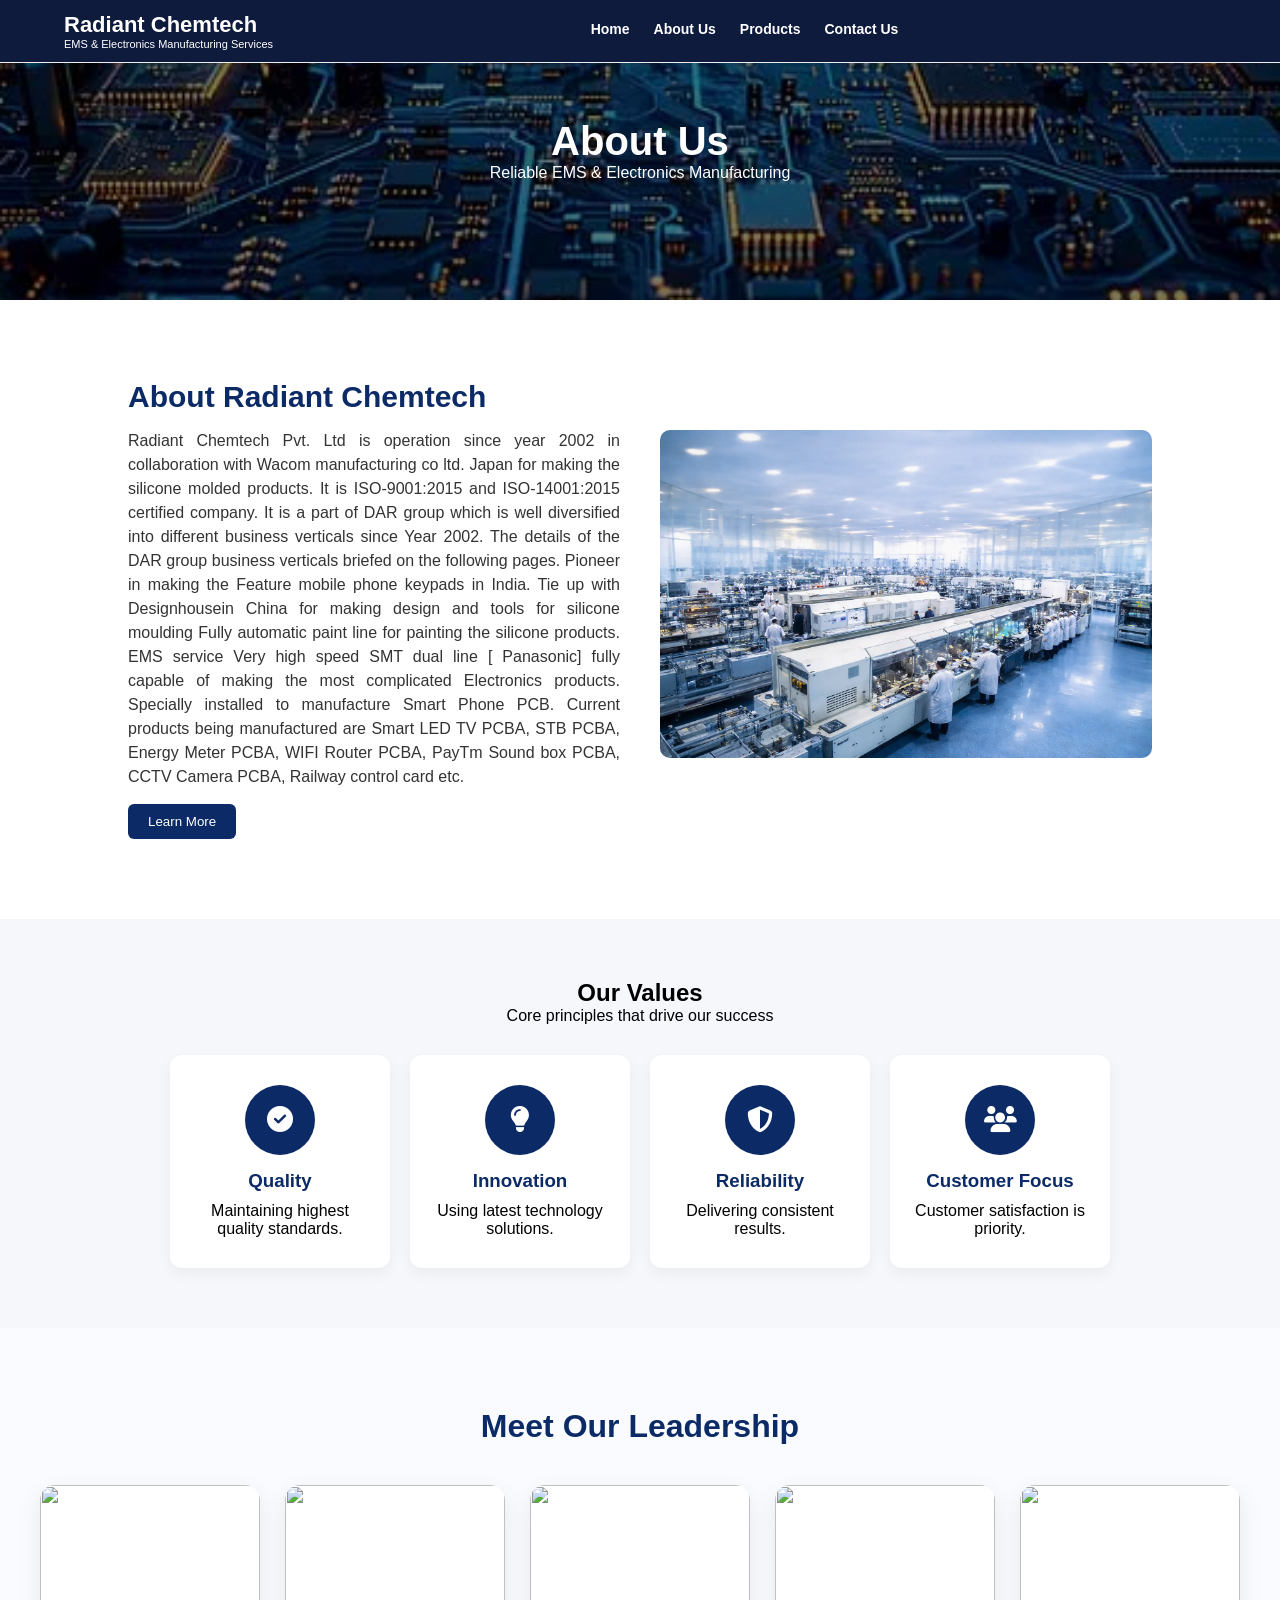
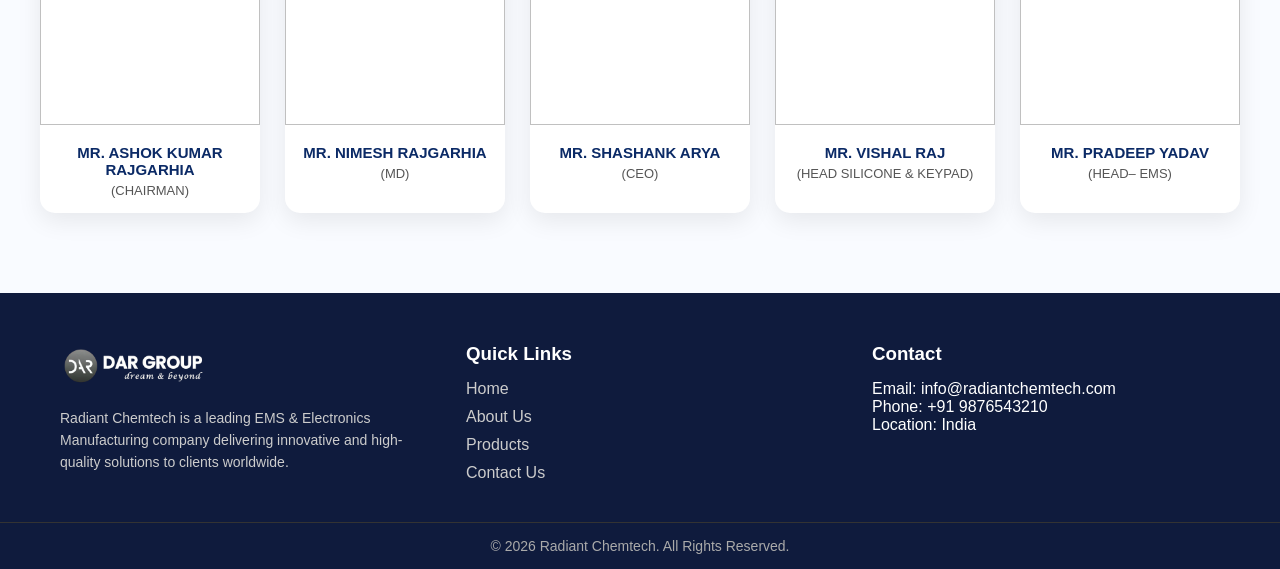
==== commit 533ee6a5: "fixed mobile header tagline visibility" ====
--- a/pages/about.html
+++ b/pages/about.html
@@ -16,17 +16,13 @@
   <header class="rc-header">
   <div class="rc-container">
 
-    <!-- LOGO -->
-    <div class="rc-header-logo">
-  Radiant
-</div>
-
-    <!-- HAMBURGER -->
-    <div class="rc-menu-toggle" id="menu-toggle">
-      ☰
-    </div>
-
-    <!-- NAV -->
+    <!-- LEFT BRAND (SHIFTED HERE) -->
+    <div class="rc-header-brand">
+      <h2>Radiant Chemtech</h2>
+      <p>EMS & Electronics Manufacturing Services</p>
+    </div>
+
+    <!-- NAV CENTER -->
     <nav class="rc-header-nav" id="nav-menu">
       <a href="/index.html">Home</a>
       <a href="/pages/about.html">About Us</a>
@@ -34,15 +30,11 @@
       <a href="/pages/contact.html">Contact Us</a>
     </nav>
 
-    <!-- BRAND -->
-    <div class="rc-header-brand">
-      <h2>Radiant Chemtech</h2>
-      <p>EMS & Electronics Manufacturing Services</p>
-    </div>
+    <!-- HAMBURGER -->
+    <div class="rc-menu-toggle" id="menu-toggle">☰</div>
 
   </div>
 </header>
-
 
 
 <!-- ===== HERO ===== -->
--- a/css/style.css
+++ b/css/style.css
@@ -1,5 +1,4 @@
 *{margin:0;padding:0;box-sizing:border-box;font-family:Arial}
-
 
 
 /* CONTAINER */
@@ -9,9 +8,9 @@
   display:flex;
   align-items:center;
   justify-content:space-between;
-  position:relative; /* important */
-}
-
+  position:relative;
+}
+       
 /* HEADER */
 .rc-header{
   background:#0f1b3d;
@@ -24,31 +23,45 @@
   z-index:999;
 }
 
-/* LOGO TEXT STYLE */
+/* ❌ REMOVE LOGO COMPLETELY */
 .rc-header-logo{
+  display:none;
+}
+
+/* LEFT BRAND (MAIN FIX) */
+.rc-header-brand{
+  text-align:left;
+}
+
+.rc-header-brand h2{
+  color:#fff;
   font-size:22px;
-  font-weight:700;
+  font-weight:600;
+}
+
+.rc-header-brand p{
+  font-size:11px;
   color:#fff;
-  letter-spacing:1px;
-}
-
-/* NAV */
+}
+
+/* NAV CENTER */
 .rc-header-nav{
   display:flex;
   align-items:center;
+  margin:auto; /* 👈 center trick */
 }
 
 .rc-header-nav a{
-  margin:0 10px;
+  margin:0 12px;
   text-decoration:none;
-  color:white;
+  color:#fff;
   font-weight:600;
   font-size:14px;
   position:relative;
   padding-bottom:5px;
 }
 
-/* underline effect */
+/* underline */
 .rc-header-nav a::after{
   content:"";
   position:absolute;
@@ -64,19 +77,7 @@
   width:100%;
 }
 
-/* BRAND */
-.rc-header-brand h2{
-  color:white;
-  font-size:20px;
-}
-
-.rc-header-brand p{
-  font-size:11px;
-  color:white;
-}
-
-
-/* HAMBURGER DEFAULT (DESKTOP HIDE) */
+/* HAMBURGER */
 .rc-menu-toggle{
   display:none;
   font-size:26px;
@@ -99,21 +100,46 @@
   overflow:hidden;
 }
 
-/* BG IMAGE */
-.rc-hero-bg{
+/* ===== SLIDER ===== */
+.rc-hero-slider{
   position:absolute;
   width:100%;
   height:100%;
-  object-fit:cover;
   top:0;
   left:0;
   z-index:1;
 }
 
-/* OVERLAY */
+.rc-hero-slider img{
+  position:absolute;
+  width:100%;
+  height:100%;
+  object-fit:cover;
+  opacity:0;
+  transition:opacity 1s ease-in-out;
+}
+
+/* ACTIVE IMAGE */
+.rc-hero-slider img.active{
+  opacity:1;
+}
+
+/* ===== DARK OVERLAY (optional but premium) ===== */
+.rc-hero::after{
+  content:"";
+  position:absolute;
+  width:100%;
+  height:100%;
+  top:0;
+  left:0;
+  background:rgba(0,0,0,0.35);
+  z-index:2;
+}
+
+/* ===== CONTENT ===== */
 .rc-hero-overlay{
   position:relative;
-  z-index:2;
+  z-index:3;
   height:100%;
   display:flex;
   align-items:center;
@@ -123,10 +149,16 @@
 }
 
 /* LEFT */
-.rc-hero-left{max-width:50%}
-
-
-
+.rc-hero-left{
+  max-width:50%;
+}
+
+.rc-hero-left h1{
+  font-size:42px;
+  font-weight:700;
+}
+
+/* TAGS */
 .rc-hero-companies span{
   display:inline-block;
   background:#fff;
@@ -141,8 +173,6 @@
 .rc-hero-right{
   position:relative;
 }
-
-
 
 
 
@@ -1807,37 +1837,27 @@
 
 @media(max-width:768px){
 
-
-
- /* HERO HEIGHT INCREASE */
-  .rc-hero{
-    height:300px;   /* 👈 pehle 420 tha → ab bada */
-  }
-
-  /* TEXT SIZE */
-  .rc-hero-overlay h1{
-    font-size:32px;
-    line-height:1.2;
-    margin-top: 50px;
-  }
-
-
-
-
-
-
-
-
-
-
-
-
-
-
-
-
-
-  /* container */
+  /* ===== HERO FIX ===== */
+ .rc-hero{
+    height:380px;
+  }
+
+  .rc-hero-overlay{
+    flex-direction:column;
+    justify-content:center;
+    text-align:center;
+    padding:20px;
+  }
+
+  .rc-hero-left{
+    max-width:100%;
+  }
+
+  .rc-hero-left h1{
+    font-size:28px;
+  }
+
+  /* ===== HEADER FIX ===== */
   .rc-container{
     flex-direction:row;
     justify-content:space-between;
@@ -1852,24 +1872,29 @@
     cursor:pointer;
   }
 
-  /* brand hide */
-  .rc-header-brand{
+  /* ❌ REMOVE ye (important) */
+  /* .rc-header-brand{
     display:none;
-  }
-
-  /* ===== MENU (LEFT SIDE SMALL BOX) ===== */
+  } */
+
+  /* brand ko chhota kar */
+  .rc-header-brand h2{
+    font-size:16px;
+  }
+
+  /* ===== MENU ===== */
   .rc-header-nav{
     position:absolute;
-    top:60px;        /* 👈 navbar ke niche */
-    left:-100%;      /* hidden left side */
-    width:220px;     /* 👈 full screen nahi */
+    top:60px;
+    left:-100%;
+    width:220px;
     background:#0f1b3d;
 
     display:flex;
     flex-direction:column;
     align-items:flex-start;
 
-    padding:15px 15px;
+    padding:15px;
     border-radius:8px;
     box-shadow:0 10px 30px rgba(0,0,0,0.3);
 
@@ -1877,12 +1902,10 @@
     z-index:999;
   }
 
-  /* open */
   .rc-header-nav.active{
-    left:10px; /* 👈 thoda gap left se */
-  }
-
-  /* links */
+    left:10px;
+  }
+
   .rc-header-nav a{
     width:100%;
     padding:10px 5px;
@@ -1890,21 +1913,23 @@
     border-bottom:1px solid rgba(255,255,255,0.2);
   }
 
-
-
-
-
-
-   .rc-about-left{
+  /* ===== ABOUT ===== */
+  .rc-about-left{
     width:100%;
   }
 
   .rc-about-heading h2{
-    font-size:28px;
+    font-size:26px;
   }
 
   .rc-sub{
     font-size:14px;
   }
 
+
+
+
+
+  
+
 }
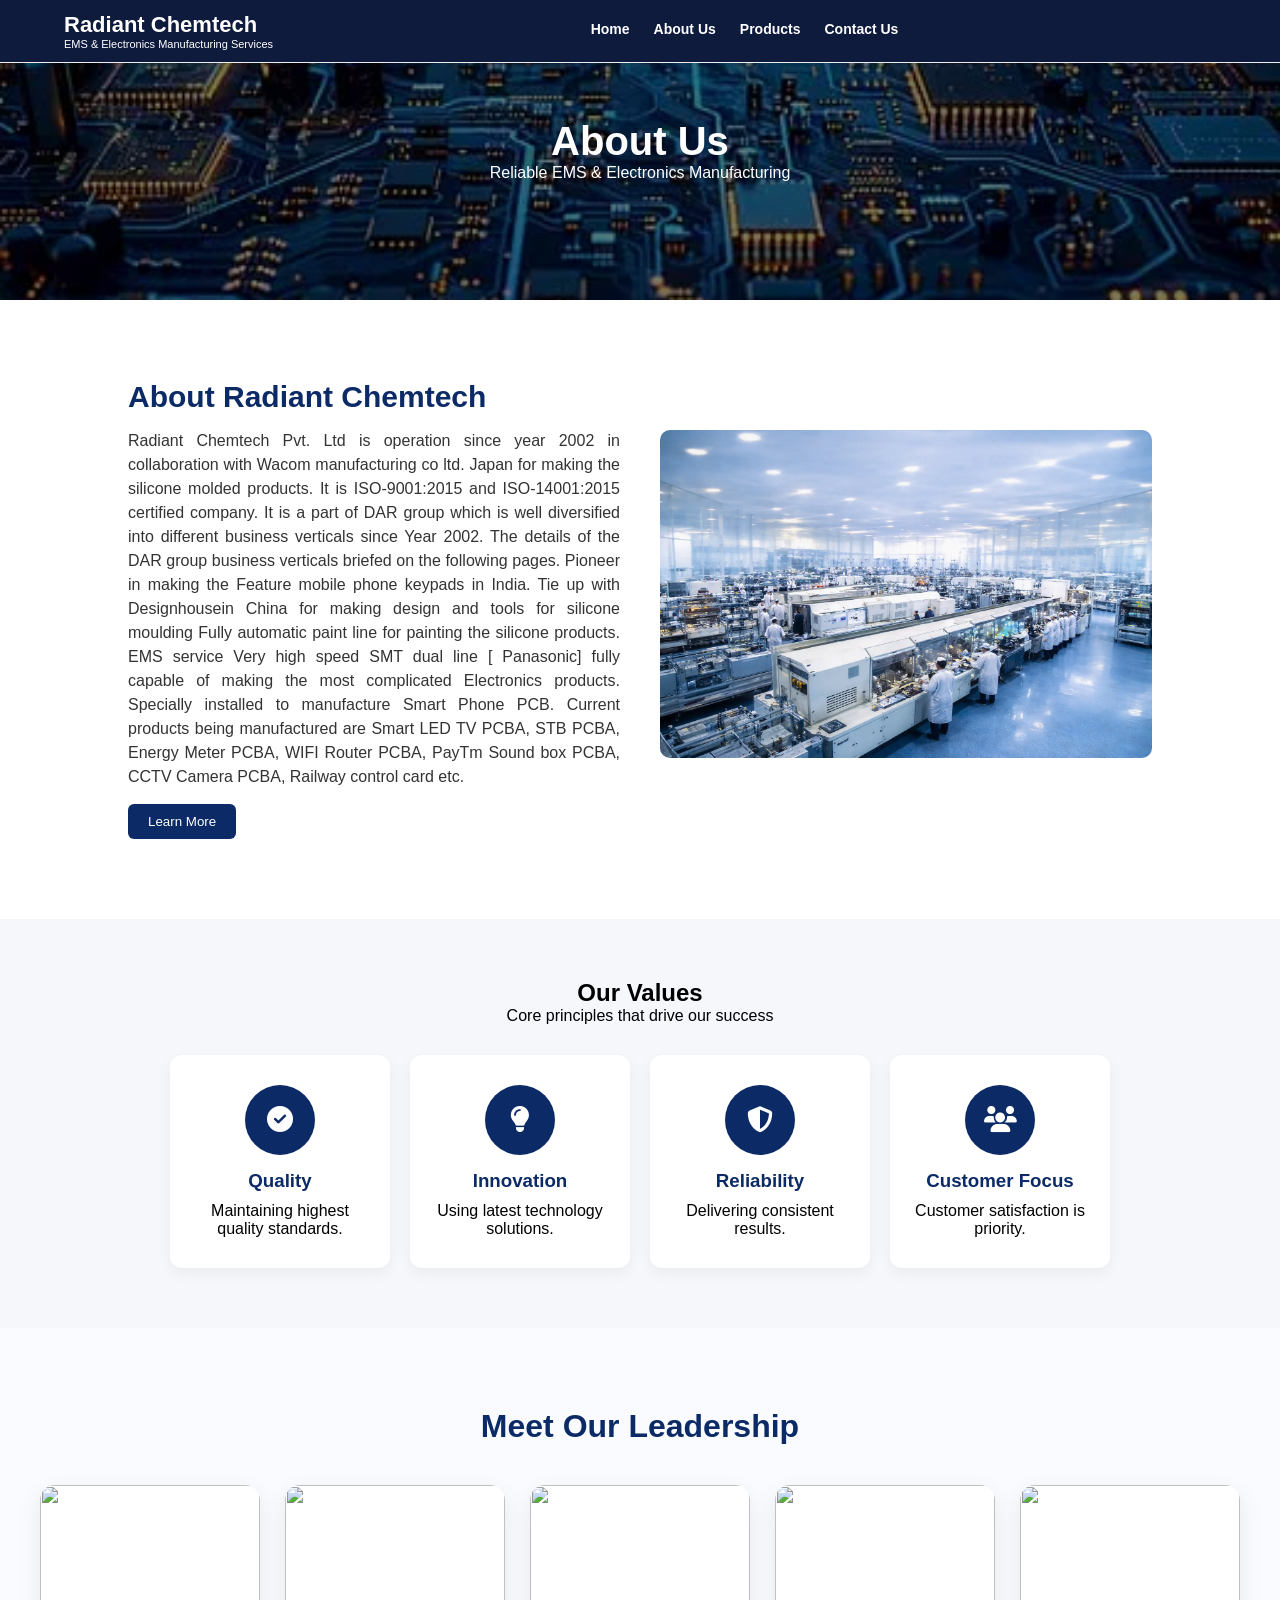
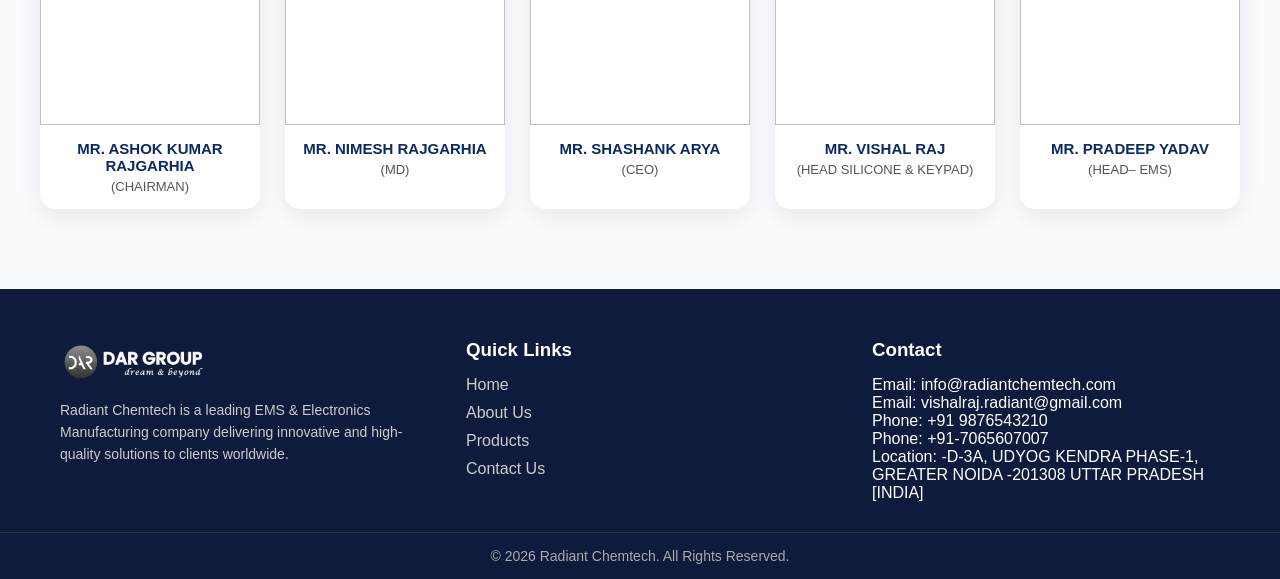
==== commit 8db2899d: "converted images to webp + responsive fixes + card fix" ====
--- a/pages/about.html
+++ b/pages/about.html
@@ -177,11 +177,15 @@
     </div>
 
     <!-- Right Section -->
-    <div class="footer-col">
+   <div class="footer-col">
       <h3>Contact</h3>
       <p>Email: info@radiantchemtech.com</p>
+      <p>Email:  vishalraj.radiant@gmail.com</p>
       <p>Phone: +91 9876543210</p>
-      <p>Location: India</p>
+      <p>Phone: +91-7065607007</p>
+      <p>Location: -D-3A, UDYOG KENDRA
+       PHASE-1, GREATER NOIDA -201308
+       UTTAR PRADESH [INDIA]</p>
     </div>
 
   </div>
--- a/css/style.css
+++ b/css/style.css
@@ -1,4 +1,5 @@
 *{margin:0;padding:0;box-sizing:border-box;font-family:Arial}
+
 
 
 /* CONTAINER */
@@ -1668,6 +1669,1347 @@
   height:100%;
   object-fit:cover;
 }
+
+
+
+
+
+
+
+
+
+
+
+
+/*=========================turnover  SECTION ===========================*/
+.turnover-section {
+    padding: 60px 20px;
+    background: linear-gradient(135deg, #f5f7fa, #e4ecf7);
+}
+
+/* TITLE */
+.turnover-title {
+    text-align: center;
+    font-size: 30px;
+    font-weight: 600;
+    margin-bottom: 40px;
+    color: #222;
+}
+
+/* CONTAINER CARD */
+.turnover-container {
+    max-width: 900px;
+    margin: auto;
+    background: #fff;
+    padding: 30px;
+    border-radius: 16px;
+    box-shadow: 0 15px 40px rgba(0,0,0,0.1);
+}
+
+/* ROW */
+.turnover-row {
+    display: flex;
+    align-items: center;
+    margin: 18px 0;
+}
+
+/* YEAR */
+.year {
+    width: 100px;
+    font-weight: 500;
+    color: #555;
+}
+
+/* BAR BG */
+.bar {
+    flex: 1;
+    background: #e9eef5;
+    border-radius: 12px;
+    overflow: hidden;
+    position: relative;
+}
+
+/* BAR FILL */
+.fill {
+    height: 42px;
+    width: 0;
+    background: linear-gradient(135deg, #4a90e2, #1e3c72);
+    border-radius: 12px;
+    display: flex;
+    align-items: center;
+    justify-content: center;
+    color: #fff;
+    font-weight: 500;
+    box-shadow: 0 6px 20px rgba(0,0,0,0.2);
+
+    transition: width 1.5s ease, transform 0.4s ease;
+}
+
+/* HOVER */
+.bar:hover .fill {
+    transform: scale(1.05);
+    box-shadow: 0 12px 30px rgba(0,0,0,0.3);
+}
+
+/* ANIMATION */
+@keyframes growBar {
+    from {
+        width: 0;
+    }
+}
+
+
+
+
+
+
+
+
+
+
+
+
+/*======================= silicone-section */
+.silicone-section {
+    padding: 80px 20px;
+    background: linear-gradient(135deg, #eef2f7, #dfe9f3);
+}
+
+/* CONTAINER */
+.silicone-container {
+    max-width: 1000px;
+    margin: auto;
+    background: rgba(255, 255, 255, 0.7);
+    backdrop-filter: blur(10px);
+    padding: 40px;
+    border-radius: 18px;
+    box-shadow: 0 20px 50px rgba(0,0,0,0.15);
+    opacity: 0;
+    transform: translateY(50px);
+    transition: all 1s ease;
+}
+
+/* SHOW ANIMATION */
+.silicone-container.show {
+    opacity: 1;
+    transform: translateY(0);
+}
+
+/* TITLE */
+.silicone-title {
+    text-align: center;
+    font-size: 34px;
+    font-weight: 700;
+    margin-bottom: 25px;
+    color: #222;
+    letter-spacing: 1px;
+}
+
+/* TEXT */
+.silicone-text {
+    font-size: 18px;
+    color: #444;
+    margin-bottom: 15px;
+    line-height: 1.6;
+}
+
+/* SUB */
+.silicone-sub {
+    font-size: 20px;
+    font-weight: 600;
+    margin: 25px 0 15px;
+    color: #222;
+}
+
+/* GRID */
+.industry-grid {
+    display: grid;
+    grid-template-columns: repeat(auto-fit, minmax(220px, 1fr));
+    gap: 20px;
+}
+
+/* CARD */
+.industry-card {
+    padding: 18px;
+    background: linear-gradient(135deg, #4a90e2, #1e3c72);
+    color: #fff;
+    border-radius: 12px;
+    text-align: center;
+    font-weight: 500;
+    box-shadow: 0 10px 25px rgba(0,0,0,0.2);
+    transition: all 0.4s ease;
+    cursor: pointer;
+}
+
+/* HOVER */
+.industry-card:hover {
+    transform: translateY(-8px) scale(1.05);
+    box-shadow: 0 20px 40px rgba(0,0,0,0.3);
+}
+
+
+
+
+
+
+
+
+
+
+
+
+
+
+
+/*========================= section======================== */
+.japan-section {
+    padding: 80px 20px;
+    background: linear-gradient(135deg, #667eea, #764ba2);
+}
+
+/* CONTAINER */
+.japan-container {
+    max-width: 1000px;
+    margin: auto;
+    padding: 40px;
+    border-radius: 18px;
+    background: rgba(255, 255, 255, 0.1);
+    backdrop-filter: blur(12px);
+    box-shadow: 0 20px 50px rgba(0,0,0,0.3);
+
+    opacity: 0;
+    transform: translateY(60px);
+    transition: all 1s ease;
+}
+
+/* SCROLL SHOW */
+.japan-container.show {
+    opacity: 1;
+    transform: translateY(0);
+}
+
+/* TITLE */
+.japan-title {
+    text-align: center;
+    font-size: 36px;
+    font-weight: 700;
+    margin-bottom: 30px;
+    color: #fff;
+    letter-spacing: 1px;
+}
+
+/* CONTENT TEXT */
+.japan-content p {
+    font-size: 18px;
+    color: #f1f1f1;
+    line-height: 1.7;
+    margin-bottom: 18px;
+    transition: all 0.3s ease;
+}
+
+/* HOVER EFFECT TEXT */
+.japan-content p:hover {
+    transform: translateX(8px);
+    color: #ffffff;
+}
+
+/* HIGHLIGHT */
+.highlight {
+    font-weight: 600;
+    color: #ffd369;
+    border-bottom: 2px solid #ffd369;
+}
+
+/* EXTRA HOVER GLOW */
+.japan-container:hover {
+    box-shadow: 0 30px 70px rgba(0,0,0,0.5);
+}
+
+
+
+
+
+
+
+
+
+
+/*========================= .combo-section ===============*/
+.combo-section {
+    padding: 80px 20px;
+    background: linear-gradient(135deg, #ff9a9e, #fad0c4);
+}
+
+/* TITLE */
+.combo-title {
+    text-align: center;
+    font-size: 34px;
+    font-weight: 700;
+    margin-bottom: 50px;
+    color: #333;
+}
+
+/* CONTAINER */
+.combo-container {
+    max-width: 1100px;
+    margin: auto;
+    display: flex;
+    align-items: center;
+    gap: 40px;
+
+    background: rgba(255,255,255,0.8);
+    padding: 30px;
+    border-radius: 18px;
+    box-shadow: 0 20px 50px rgba(0,0,0,0.2);
+}
+
+/* IMAGE */
+.combo-image {
+    flex: 1;
+    transform: translateX(-80px);
+    opacity: 0;
+    transition: all 1s ease;
+}
+
+.combo-image img {
+    width: 90%;
+    border-radius: 15px;
+    box-shadow: 0 15px 40px rgba(0,0,0,0.3);
+    transition: 0.4s;
+}
+
+/* IMAGE HOVER */
+.combo-image img:hover {
+    transform: scale(1.05);
+}
+
+/* CONTENT */
+.combo-content {
+    flex: 1;
+    transform: translateX(80px);
+    opacity: 0;
+    transition: all 1s ease;
+}
+
+.combo-content p {
+    font-size: 18px;
+    color: #444;
+    line-height: 1.7;
+    margin-bottom: 20px;
+    transition: 0.3s;
+}
+
+/* TEXT HOVER */
+.combo-content p:hover {
+    transform: translateX(8px);
+    color: #000;
+}
+
+/* HIGHLIGHT */
+.highlight {
+    color: #e63946;
+    font-weight: 600;
+    border-bottom: 2px solid #e63946;
+}
+
+/* ACTIVE ANIMATION */
+.combo-section.show .combo-image {
+    transform: translateX(0);
+    opacity: 1;
+}
+
+.combo-section.show .combo-content {
+    transform: translateX(0);
+    opacity: 1;
+}
+
+
+
+
+
+
+
+
+
+/* -------------------------row SECTION ----------------------*/
+
+.blue-section {
+    padding: 80px 20px;
+    background: linear-gradient(135deg, #eaf1f8, #d6e4f0);
+}
+
+/* CONTAINER */
+.blue-container {
+    max-width: 1100px;
+    margin: auto;
+    background: #f7fbff;
+    padding: 40px;
+    border-radius: 20px;
+    box-shadow: 0 20px 50px rgba(0,0,0,0.1);
+
+    opacity: 0;
+    transform: translateY(50px);
+    transition: all 1s ease;
+}
+
+/* TITLE */
+.blue-title {
+    text-align: center;
+    font-size: 34px;
+    font-weight: 600;
+    margin-bottom: 40px;
+    color: #2c3e50;
+}
+
+/* GRID */
+.blue-grid {
+    display: flex;
+    gap: 30px;
+}
+
+/* CARD */
+.blue-card {
+    flex: 1;
+    background: linear-gradient(135deg, #4a7bd0, #2c5aa0);
+    padding: 25px;
+    border-radius: 16px;
+    color: #fff;
+
+    box-shadow: 0 15px 35px rgba(0,0,0,0.2);
+    transition: all 0.4s ease;
+}
+
+/* CARD TITLE */
+.blue-card h3 {
+    font-size: 22px;
+    margin-bottom: 20px;
+    border-bottom: 2px solid rgba(255,255,255,0.4);
+    padding-bottom: 8px;
+}
+
+/* LIST */
+.blue-card ul {
+    list-style: none;
+    padding: 0;
+}
+
+.blue-card ul li {
+    margin-bottom: 12px;
+    padding-left: 20px;
+    position: relative;
+    font-size: 15px;
+    transition: 0.3s;
+}
+
+/* CUSTOM BULLET */
+.blue-card ul li::before {
+    content: "▸";
+    position: absolute;
+    left: 0;
+    color: #fff;
+}
+
+/* HOVER EFFECT */
+.blue-card ul li:hover {
+    transform: translateX(6px);
+}
+
+/* CARD HOVER */
+.blue-card:hover {
+    transform: translateY(-10px) scale(1.02);
+    box-shadow: 0 25px 50px rgba(0,0,0,0.3);
+}
+
+/* SHOW ANIMATION */
+.blue-section.show .blue-container {
+    opacity: 1;
+    transform: translateY(0);
+}
+
+
+
+
+
+
+
+
+
+
+
+
+
+
+
+
+
+
+
+
+
+
+
+
+
+
+
+
+/*---------------------------- .energy-section ------------------------------*/
+.energy-section {
+    padding: 80px 20px;
+    background: linear-gradient(135deg, #eaf4fb, #d6eaf8);
+}
+
+/* CONTAINER */
+.energy-container {
+    max-width: 1100px;
+    margin: auto;
+    background: #ffffff;
+    padding: 40px;
+    border-radius: 20px;
+    box-shadow: 0 20px 50px rgba(0,0,0,0.1);
+
+    opacity: 0;
+    transform: translateY(50px);
+    transition: all 1s ease;
+}
+
+/* TITLE */
+.energy-title {
+    text-align: center;
+    font-size: 34px;
+    font-weight: 600;
+    margin-bottom: 40px;
+    color: #2c3e50;
+}
+
+/* GRID */
+.energy-grid {
+    display: grid;
+    grid-template-columns: repeat(3, 1fr);
+    gap: 25px;
+    margin-bottom: 30px;
+}
+
+/* CARD */
+.energy-card {
+    background: #f7fbff;
+    border-radius: 15px;
+    overflow: hidden;
+    box-shadow: 0 10px 25px rgba(0,0,0,0.08);
+    transition: all 0.4s ease;
+}
+
+/* IMAGE */
+.energy-card img {
+    width: 100%;
+    height: 220px;
+    object-fit: cover;
+    transition: 0.4s;
+}
+
+/* HOVER */
+.energy-card:hover {
+    transform: translateY(-8px);
+    box-shadow: 0 20px 40px rgba(0,0,0,0.15);
+}
+
+.energy-card:hover img {
+    transform: scale(1.08);
+}
+
+/* TEXT */
+.energy-text {
+    text-align: center;
+    font-size: 18px;
+    color: #444;
+    line-height: 1.6;
+}
+
+/* SCROLL SHOW */
+.energy-section.show .energy-container {
+    opacity: 1;
+    transform: translateY(0);
+}
+
+
+
+
+
+
+
+
+
+
+
+
+
+
+
+
+
+
+/* ----------------------------.paint-section ------------------------ */
+.paint-section {
+    padding: 80px 20px;
+    background: linear-gradient(135deg, #eaf4fb, #d6eaf8);
+}
+
+/* CONTAINER */
+.paint-container {
+    max-width: 1200px;
+    margin: auto;
+    background: #ffffff;
+    padding: 40px;
+    border-radius: 20px;
+    box-shadow: 0 20px 50px rgba(0,0,0,0.1);
+
+    opacity: 0;
+    transform: translateY(50px);
+    transition: all 1s ease;
+}
+
+/* TITLE */
+.paint-title {
+    text-align: center;
+    font-size: 36px;
+    font-weight: 600;
+    margin-bottom: 40px;
+    color: #2c3e50;
+}
+
+/* TEXT */
+.paint-text {
+    margin-bottom: 40px;
+}
+
+.paint-text h3 {
+    font-size: 22px;
+    margin-bottom: 15px;
+    border-bottom: 2px solid #ddd;
+    display: inline-block;
+}
+
+.paint-text ul {
+    list-style: none;
+    padding: 0;
+}
+
+.paint-text ul li {
+    margin-bottom: 12px;
+    padding-left: 25px;
+    position: relative;
+    font-size: 16px;
+    color: #444;
+    transition: 0.3s;
+}
+
+.paint-text ul li::before {
+    content: "▸";
+    position: absolute;
+    left: 0;
+    color: #2c5aa0;
+}
+
+.paint-text ul li:hover {
+    transform: translateX(6px);
+}
+
+/* GRID */
+.paint-grid {
+    display: grid;
+    grid-template-columns: repeat(3, 1fr);
+    gap: 20px;
+}
+
+/* CARD */
+.paint-card {
+    overflow: hidden;
+    border-radius: 12px;
+    box-shadow: 0 10px 25px rgba(0,0,0,0.1);
+    transition: 0.4s;
+
+    transform: translateY(40px);
+    opacity: 0;
+}
+
+/* IMAGE */
+.paint-card img {
+    width: 100%;
+    height: 220px;
+    object-fit: cover;
+    transition: 0.4s;
+}
+
+/* HOVER */
+.paint-card:hover {
+    transform: translateY(-8px);
+    box-shadow: 0 20px 40px rgba(0,0,0,0.2);
+}
+
+.paint-card:hover img {
+    transform: scale(1.08);
+}
+
+/* SHOW ANIMATION */
+.paint-section.show .paint-container {
+    opacity: 1;
+    transform: translateY(0);
+}
+
+/* STAGGER ANIMATION */
+.paint-section.show .paint-card {
+    opacity: 1;
+    transform: translateY(0);
+}
+
+.paint-section.show .paint-card:nth-child(1) { transition-delay: 0.1s; }
+.paint-section.show .paint-card:nth-child(2) { transition-delay: 0.2s; }
+.paint-section.show .paint-card:nth-child(3) { transition-delay: 0.3s; }
+.paint-section.show .paint-card:nth-child(4) { transition-delay: 0.4s; }
+.paint-section.show .paint-card:nth-child(5) { transition-delay: 0.5s; }
+.paint-section.show .paint-card:nth-child(6) { transition-delay: 0.6s; }
+
+
+
+
+
+
+
+
+
+
+
+
+
+
+
+
+
+
+
+
+/*---------------------------- process-section ---------------------- */
+.process-section {
+    padding: 80px 20px;
+    background: linear-gradient(135deg, #eaf4fb, #d6eaf8);
+}
+
+/* CONTAINER */
+.process-container {
+    max-width: 1200px;
+    margin: auto;
+    background: #ffffff;
+    padding: 40px;
+    border-radius: 20px;
+    box-shadow: 0 20px 50px rgba(0,0,0,0.1);
+}
+
+/* TITLE */
+.process-title {
+    text-align: center;
+    font-size: 36px;
+    font-weight: 600;
+    margin-bottom: 40px;
+    color: #2c3e50;
+}
+
+/* GRID */
+.process-grid {
+    display: grid;
+    grid-template-columns: repeat(3, 1fr);
+    gap: 20px;
+}
+
+/* CARD */
+.process-card {
+    overflow: hidden;
+    border-radius: 15px;
+    box-shadow: 0 10px 25px rgba(0,0,0,0.1);
+    transition: all 0.5s ease;
+
+    opacity: 0;
+}
+
+/* IMAGE */
+.process-card img {
+    width: 100%;
+    height: 220px;
+    object-fit: cover;
+    transition: 0.4s;
+}
+
+/* HOVER */
+.process-card:hover {
+    transform: translateY(-10px) scale(1.03);
+    box-shadow: 0 25px 50px rgba(0,0,0,0.2);
+}
+
+.process-card:hover img {
+    transform: scale(1.08);
+}
+
+/* ENTRY ANIMATION */
+.process-card.left {
+    transform: translateX(-100px);
+}
+.process-card.right {
+    transform: translateX(100px);
+}
+.process-card.top {
+    transform: translateY(-100px);
+}
+.process-card.bottom {
+    transform: translateY(100px);
+}
+
+/* SHOW */
+.process-section.show .process-card {
+    transform: translate(0);
+    opacity: 1;
+}
+
+/* STAGGER DELAY */
+.process-section.show .process-card:nth-child(1){transition-delay:0.1s;}
+.process-section.show .process-card:nth-child(2){transition-delay:0.2s;}
+.process-section.show .process-card:nth-child(3){transition-delay:0.3s;}
+.process-section.show .process-card:nth-child(4){transition-delay:0.4s;}
+.process-section.show .process-card:nth-child(5){transition-delay:0.5s;}
+.process-section.show .process-card:nth-child(6){transition-delay:0.6s;}
+
+
+
+
+
+
+
+/*----------------------------------- .assembly-section --------------------------*/
+.assembly-section {
+    padding: 80px 20px;
+    background: linear-gradient(135deg, #eaf4fb, #d6eaf8);
+}
+
+/* CONTAINER */
+.assembly-container {
+    max-width: 1200px;
+    margin: auto;
+    background: #fff;
+    padding: 40px;
+    border-radius: 20px;
+    box-shadow: 0 20px 50px rgba(0,0,0,0.1);
+
+    opacity: 0;
+    transform: translateY(60px);
+    transition: 1s;
+}
+
+/* TITLE */
+.assembly-title {
+    text-align: center;
+    font-size: 36px;
+    margin-bottom: 40px;
+    color: #2c3e50;
+}
+
+/* CONTENT */
+.assembly-content {
+    display: flex;
+    gap: 40px;
+}
+
+/* TEXT */
+.assembly-text {
+    flex: 1;
+}
+
+.assembly-text h3 {
+    margin-bottom: 15px;
+    border-bottom: 2px solid #ddd;
+    display: inline-block;
+}
+
+.assembly-text ul {
+    list-style: none;
+    padding: 0;
+}
+
+.assembly-text ul li {
+    margin-bottom: 12px;
+    padding-left: 25px;
+    position: relative;
+    color: #444;
+    transition: 0.3s;
+}
+
+.assembly-text ul li::before {
+    content: "▸";
+    position: absolute;
+    left: 0;
+    color: #2c5aa0;
+}
+
+.assembly-text ul li:hover {
+    transform: translateX(6px);
+}
+
+/* GRID */
+.assembly-grid {
+    flex: 1;
+    display: grid;
+    grid-template-columns: repeat(2, 1fr);
+    gap: 15px;
+}
+
+/* CARD */
+.assembly-card {
+    overflow: hidden;
+    border-radius: 12px;
+    box-shadow: 0 10px 25px rgba(0,0,0,0.1);
+
+    opacity: 0;
+    transition: 0.5s;
+}
+
+/* IMAGE */
+.assembly-card img {
+    width: 100%;
+    height: 180px;
+    object-fit: cover;
+    transition: 0.4s;
+}
+
+/* HOVER */
+.assembly-card:hover {
+    transform: translateY(-8px);
+    box-shadow: 0 20px 40px rgba(0,0,0,0.2);
+}
+
+.assembly-card:hover img {
+    transform: scale(1.08);
+}
+
+/* ENTRY DIRECTIONS */
+.assembly-card.left { transform: translateX(-100px); }
+.assembly-card.right { transform: translateX(100px); }
+.assembly-card.top { transform: translateY(-100px); }
+.assembly-card.bottom { transform: translateY(100px); }
+
+/* SHOW */
+.assembly-section.show .assembly-container {
+    opacity: 1;
+    transform: translateY(0);
+}
+
+.assembly-section.show .assembly-card {
+    transform: translate(0);
+    opacity: 1;
+}
+
+/* STAGGER */
+.assembly-section.show .assembly-card:nth-child(1){transition-delay:0.1s;}
+.assembly-section.show .assembly-card:nth-child(2){transition-delay:0.2s;}
+.assembly-section.show .assembly-card:nth-child(3){transition-delay:0.3s;}
+.assembly-section.show .assembly-card:nth-child(4){transition-delay:0.4s;}
+.assembly-section.show .assembly-card:nth-child(5){transition-delay:0.5s;}
+
+
+
+
+
+
+
+
+
+
+
+
+
+
+
+
+
+
+
+
+/* -----------------------------.keypad-section -----------------------------*/
+.keypad-section {
+    padding: 100px 20px;
+    background: linear-gradient(135deg, #dbefff, #f8fcff);
+}
+
+/* CONTAINER */
+.keypad-container {
+    max-width: 1200px;
+    margin: auto;
+    text-align: center;
+}
+
+/* TITLE */
+.keypad-title {
+    font-size: 38px;
+    margin-bottom: 50px;
+    color: #2c3e50;
+}
+
+/* WRAPPER */
+.keypad-wrapper {
+    display: flex;
+    align-items: center;
+    justify-content: center;
+    gap: 30px;
+}
+
+/* SIDE IMAGES */
+.keypad-side {
+    display: flex;
+    flex-direction: column;
+    gap: 20px;
+}
+
+.keypad-side img {
+    width: 120px;
+    border-radius: 12px;
+    cursor: pointer;
+
+    opacity: 0.7;
+    transform: scale(0.9);
+    transition: 0.4s;
+}
+
+/* MAIN IMAGE */
+.keypad-main {
+    padding: 20px;
+    border-radius: 20px;
+    background: rgba(255,255,255,0.6);
+    backdrop-filter: blur(12px);
+
+    box-shadow: 0 20px 50px rgba(0,0,0,0.15);
+
+    transform: scale(0.9);
+    opacity: 0;
+    transition: 0.8s;
+}
+
+.keypad-main img {
+    width: 420px;
+    border-radius: 12px;
+}
+
+/* HOVER EFFECT */
+.keypad-side img:hover {
+    opacity: 1;
+    transform: scale(1.05);
+    box-shadow: 0 10px 30px rgba(0,0,0,0.2);
+}
+
+/* ACTIVE EFFECT */
+.keypad-side img.active {
+    opacity: 1;
+    transform: scale(1.1);
+    border: 2px solid #2c5aa0;
+}
+
+/* SHOW ANIMATION */
+.keypad-section.show .keypad-main {
+    opacity: 1;
+    transform: scale(1);
+}
+
+
+
+
+
+
+
+
+
+
+
+
+
+
+
+
+/*------------------------- .rubber-section -------------------*/
+.rubber-section {
+    padding: 100px 20px;
+    background: linear-gradient(135deg, #eaf4fb, #ffffff);
+}
+
+/* CONTAINER */
+.rubber-container {
+    max-width: 1200px;
+    margin: auto;
+    text-align: center;
+}
+
+/* TITLE */
+.rubber-title {
+    font-size: 38px;
+    margin-bottom: 50px;
+    color: #2c3e50;
+}
+
+/* GRID */
+.rubber-grid {
+    display: grid;
+    grid-template-columns: repeat(3, 1fr);
+    gap: 30px;
+}
+
+/* CARD */
+.rubber-card {
+    background: rgba(255,255,255,0.7);
+    backdrop-filter: blur(10px);
+
+    padding: 15px;
+    border-radius: 20px;
+
+    box-shadow: 0 15px 40px rgba(0,0,0,0.1);
+
+    transform: translateY(80px) scale(0.9);
+    opacity: 0;
+
+    transition: 0.6s;
+}
+
+/* IMAGE */
+.rubber-card img {
+    width: 100%;
+    border-radius: 12px;
+    transition: 0.4s;
+}
+
+/* HOVER */
+.rubber-card:hover {
+    transform: translateY(-10px) scale(1.03);
+    box-shadow: 0 25px 60px rgba(0,0,0,0.2);
+}
+
+.rubber-card:hover img {
+    transform: scale(1.08);
+}
+
+/* SHOW ANIMATION */
+.rubber-section.show .rubber-card {
+    transform: translateY(0) scale(1);
+    opacity: 1;
+}
+
+/* STAGGER */
+.rubber-section.show .rubber-card:nth-child(1){transition-delay:0.1s;}
+.rubber-section.show .rubber-card:nth-child(2){transition-delay:0.2s;}
+.rubber-section.show .rubber-card:nth-child(3){transition-delay:0.3s;}
+.rubber-section.show .rubber-card:nth-child(4){transition-delay:0.4s;}
+.rubber-section.show .rubber-card:nth-child(5){transition-delay:0.5s;}
+.rubber-section.show .rubber-card:nth-child(6){transition-delay:0.6s;}
+
+
+
+
+
+
+
+
+
+
+
+/* ----------------------slican section -------------------------------*/
+/* SECTION */
+.sp-section {
+    padding: 100px 20px;
+    background: linear-gradient(135deg, #eaf4fb, #ffffff);
+}
+
+/* CONTAINER */
+.sp-container {
+    max-width: 1300px;
+    margin: auto;
+    text-align: center;
+}
+
+/* TITLE */
+.sp-title {
+    font-size: 40px;
+    margin-bottom: 50px;
+    color: #2c3e50;
+    font-weight: 600;
+}
+
+/* 🔥 IMAGE WRAPPER FIX */
+.sp-image-wrapper {
+    position: relative;
+    overflow: hidden;
+    border-radius: 20px;
+
+    width: 65%;          /* 👈 yahi main fix hai */
+    margin: auto;        /* center align */
+
+    box-shadow: 0 25px 60px rgba(0,0,0,0.15);
+
+    transform: scale(0.9);
+    opacity: 0;
+    transition: all 0.8s ease;
+}
+
+/* IMAGE */
+.sp-image-wrapper img {
+    width: 100%;
+    height: auto;
+    display: block;
+    transition: transform 0.6s ease;
+}
+
+/* HOVER EFFECT */
+.sp-image-wrapper:hover img {
+    transform: scale(1.07);
+}
+
+/* DARK OVERLAY */
+.sp-image-wrapper::after {
+    content: "";
+    position: absolute;
+    inset: 0;
+    background: linear-gradient(to top, rgba(0,0,0,0.2), transparent);
+}
+
+/* ANIMATION ACTIVE */
+.sp-section.sp-show .sp-image-wrapper {
+    transform: scale(1);
+    opacity: 1;
+}
+
+
+
+
+
+
+
+
+
+
+
+/*-----------------------------------.cert-section -------------------------------- */
+/* SECTION */
+.cert-section {
+  padding: 100px 20px;
+  background: linear-gradient(135deg, #eaf4ff, #ffffff);
+}
+
+/* CONTAINER */
+.cert-container {
+  max-width: 1200px;
+  margin: auto;
+  text-align: center;
+}
+
+/* TITLE */
+.cert-title {
+  font-size: 40px;
+  font-weight: 600;
+  color: #1e3a8a;
+  margin-bottom: 60px;
+  position: relative;
+}
+
+.cert-title::after {
+  content: "";
+  width: 90px;
+  height: 3px;
+  background: #3b82f6;
+  display: block;
+  margin: 12px auto 0;
+}
+
+/* GRID */
+.cert-grid {
+  display: grid;
+  grid-template-columns: repeat(2, 1fr);
+  gap: 20px; /* 🔥 pehle 50 tha → ab compact */
+  justify-items: center;
+}
+
+/* CARD */
+.cert-card {
+  width: 300px;
+  height: 400px;
+
+  background: #ffffff;
+  border-radius: 20px;
+  padding: 15px;
+
+  display: flex;
+  flex-direction: column;
+  justify-content: space-between; /* 🔥 content nicely fit */
+
+  box-shadow: 0 15px 40px rgba(0,0,0,0.12);
+  transition: 0.4s ease;
+
+  transform: translateY(40px);
+  opacity: 0;
+}
+
+/* IMAGE BOX */
+.cert-img-box {
+  height: 85%; /* 🔥 image upar fix */
+  overflow: hidden;
+  border-radius: 12px;
+}
+
+/* IMAGE */
+.cert-img-box img {
+  width: 100%;
+  height: 100%;
+  object-fit: contain;
+}
+
+/* TEXT (INSIDE CARD) */
+.cert-name {
+  text-align: center;
+  font-size: 16px;
+  font-weight: 600;
+  color: #1e3a8a;
+
+  margin-top: 10px;
+  padding: 8px;
+
+  background: #f1f5f9; /* 🔥 halka background */
+  border-radius: 8px;
+}
+/* HOVER */
+.cert-card:hover {
+  transform: translateY(-10px) scale(1.02);
+  box-shadow: 0 30px 70px rgba(0,0,0,0.2);
+}
+
+.cert-card:hover img {
+  transform: scale(1.05);
+}
+
+/* ANIMATION */
+.cert-section.show .cert-card {
+  transform: translateY(0);
+  opacity: 1;
+}
+
+/* STAGGER */
+.cert-card:nth-child(2) {
+  transition-delay: 0.2s;
+}
+
+
+
+
+
+
+
+
+
+
+
+
+
+
+
 
 
 
@@ -1756,6 +3098,80 @@
     flex-wrap:wrap;
   }
 
+
+/* TURNOVER */
+.turnover-row{
+  flex-direction:column;
+  align-items:flex-start;
+}
+.year{
+  margin-bottom:8px;
+}
+
+/* COMBO */
+.combo-container{
+  flex-direction:column;
+}
+.combo-image,
+.combo-content{
+  transform:none !important;
+  opacity:1 !important;
+}
+.combo-image img{
+  width:100%;
+}
+
+/* BLUE */
+.blue-grid{
+  flex-direction:column;
+}
+
+/* ENERGY */
+.energy-grid{
+  grid-template-columns:repeat(2,1fr);
+}
+
+/* PAINT */
+.paint-grid{
+  grid-template-columns:repeat(2,1fr);
+}
+
+/* PROCESS */
+.process-grid{
+  grid-template-columns:repeat(2,1fr);
+}
+
+/* ASSEMBLY */
+.assembly-content{
+  flex-direction:column;
+}
+.assembly-grid{
+  grid-template-columns:repeat(2,1fr);
+}
+
+/* KEYPAD */
+.keypad-wrapper{
+  flex-direction:column;
+}
+.keypad-main img{
+  width:100%;
+}
+
+/* RUBBER */
+.rubber-grid{
+  grid-template-columns:repeat(2,1fr);
+}
+
+/* SP */
+.sp-image-wrapper{
+  width:90%;
+}
+
+/* CERT */
+.cert-grid{
+  grid-template-columns:1fr;
+}
+
 }
 
 
@@ -1827,6 +3243,97 @@
     flex-direction:column;
     align-items:center;
   }
+
+
+/* TURNOVER */
+.turnover-title{
+  font-size:22px;
+}
+.fill{
+  height:30px;
+  font-size:12px;
+}
+
+/* SILICONE */
+.silicone-title{
+  font-size:24px;
+}
+.silicone-text{
+  font-size:15px;
+}
+
+/* JAPAN */
+.japan-title{
+  font-size:24px;
+}
+.japan-content p{
+  font-size:15px;
+}
+
+/* COMBO */
+.combo-title{
+  font-size:24px;
+}
+.combo-container{
+  padding:20px;
+}
+
+/* BLUE */
+.blue-title{
+  font-size:24px;
+}
+
+/* ENERGY */
+.energy-grid{
+  grid-template-columns:1fr;
+}
+.energy-title{
+  font-size:24px;
+}
+
+/* PAINT */
+.paint-grid{
+  grid-template-columns:1fr;
+}
+.paint-title{
+  font-size:24px;
+}
+
+/* PROCESS */
+.process-grid{
+  grid-template-columns:1fr;
+}
+
+/* ASSEMBLY */
+.assembly-grid{
+  grid-template-columns:1fr;
+}
+
+/* KEYPAD */
+.keypad-side{
+  flex-direction:row;
+  justify-content:center;
+}
+.keypad-side img{
+  width:70px;
+}
+.keypad-main img{
+  width:100%;
+}
+
+/* RUBBER */
+.rubber-grid{
+  grid-template-columns:1fr;
+}
+
+/* CERT */
+.cert-card{
+  width:100%;
+}
+
+
+
+
 
 }
 
@@ -1921,15 +3428,90 @@
   .rc-about-heading h2{
     font-size:26px;
   }
-
+  
   .rc-sub{
     font-size:14px;
   }
 
 
 
-
-
-  
-
-}+/* ===== TURNOVER PERFECT MOBILE FIX ===== */
+
+.turnover-row{
+  flex-direction:column;
+  align-items:flex-start;
+}
+
+.year{
+  width:100%;
+  margin-bottom:6px;
+}
+
+.bar{
+  width:100%;
+}
+
+/* IMPORTANT: width ko touch nahi karna */
+.fill{
+  width:auto;   /* 🔥 ye main fix hai */
+}
+
+
+
+
+}
+
+
+
+
+/* 1. GLOBAL FIX */
+html, body{
+  overflow-x:hidden;
+}
+
+/* 2. IMAGE SAFETY */
+img{
+  max-width:100%;
+  height:auto;
+  display:block;
+}
+
+/* 3. COMBO FIX (MOST IMPORTANT) */
+.combo-image,
+.combo-content{
+  max-width:100%;
+}
+
+/* MOBILE PE ANIMATION REMOVE */
+@media(max-width:768px){
+  .combo-image,
+  .combo-content{
+    transform:none !important;
+    opacity:1 !important;
+  }
+}
+
+/* 4. KEYPAD FIX */
+.keypad-main img{
+  max-width:100%;
+}
+
+/* 5. PROCESS / ASSEMBLY ANIMATION FIX */
+@media(max-width:768px){
+
+  .process-card,
+  .assembly-card{
+    transform:none !important;
+    opacity:1 !important;
+  }
+
+}
+
+/* 6. EXTRA SAFETY (kabhi bhi overflow na ho) */
+body{
+  position:relative;
+  overflow-x:hidden;
+}
+
+
+
